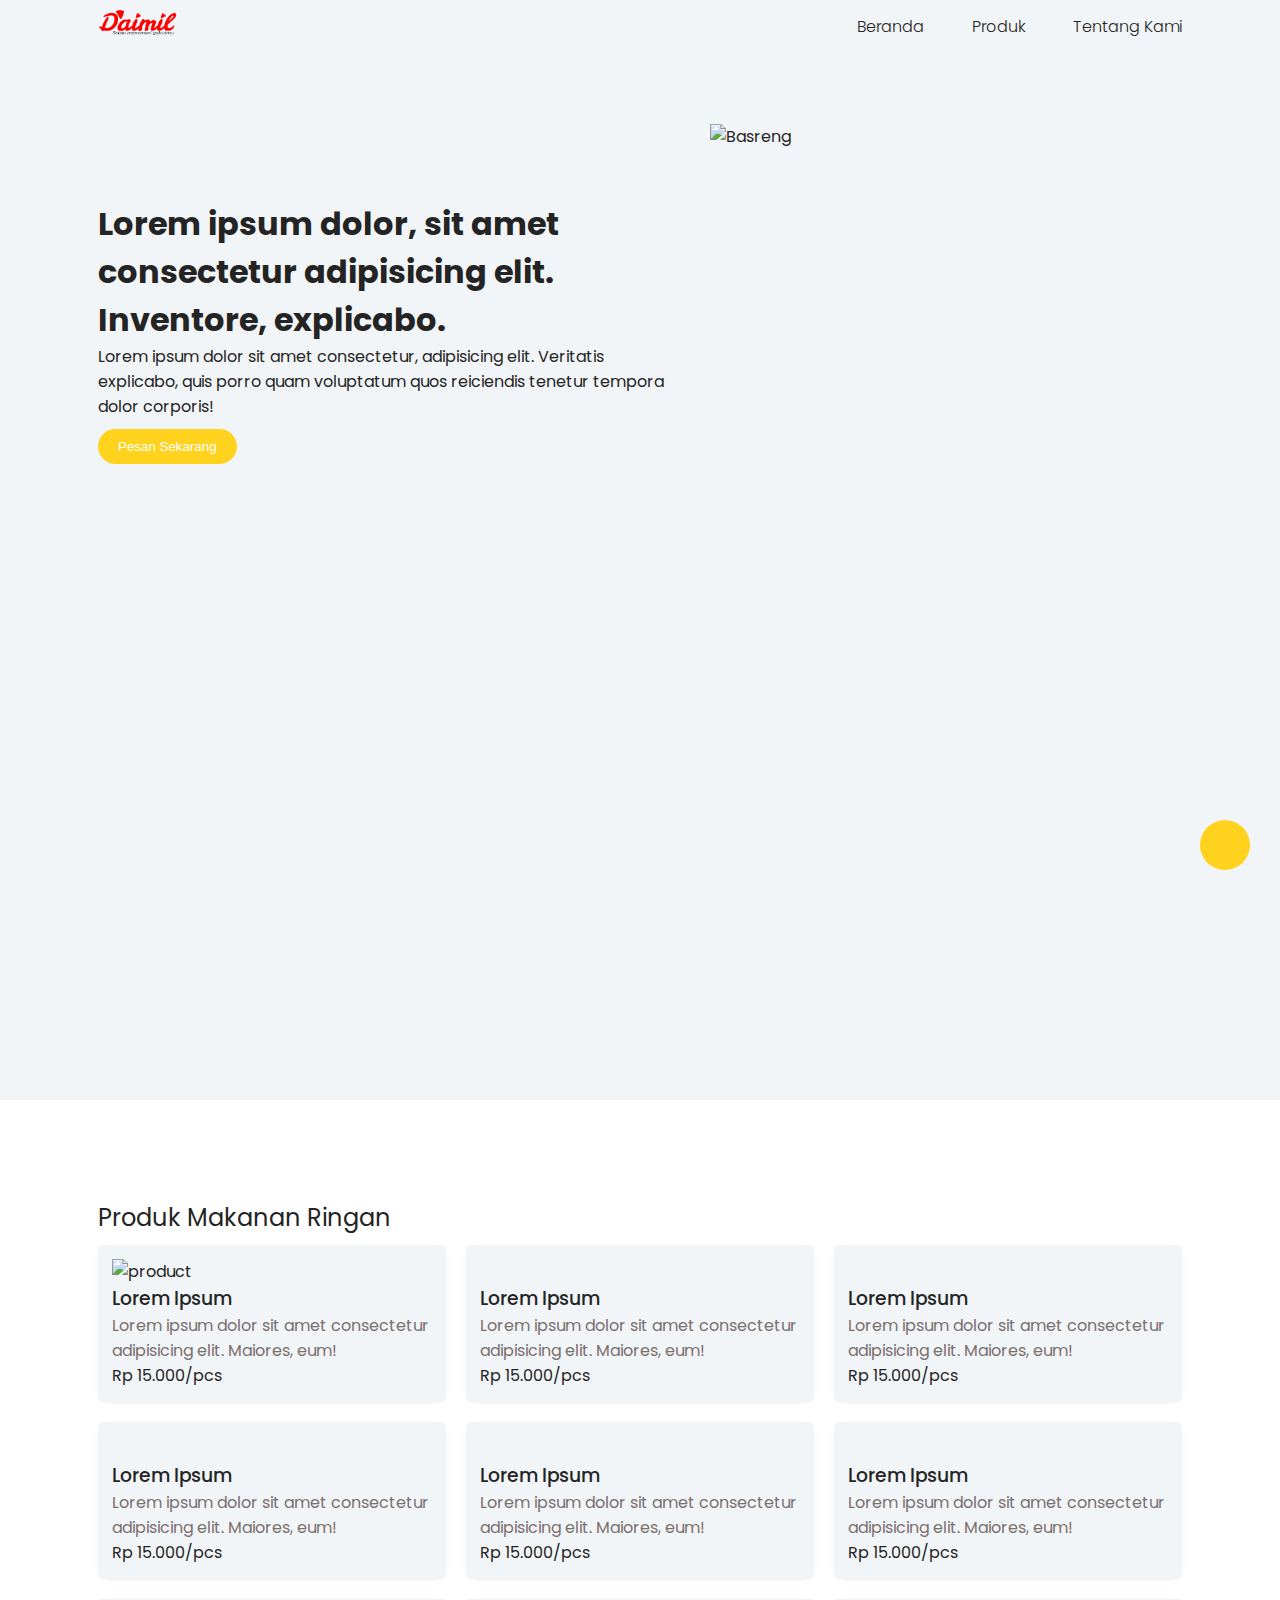
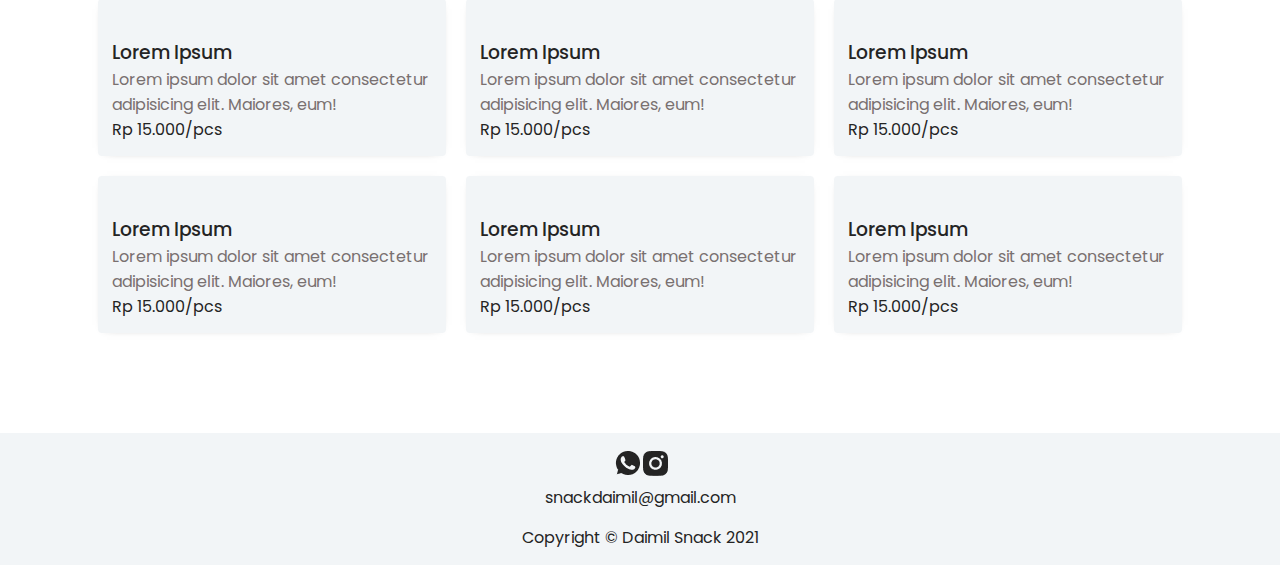
==== index.html @ f86cbf81 "update wa" ====
<!DOCTYPE html>
<html lang="en">

<head>
    <meta charset="UTF-8">
    <meta http-equiv="X-UA-Compatible" content="IE=edge">
    <meta name="viewport" content="width=device-width, initial-scale=1.0">
    <title>Daimil Snack</title>
    <link rel="stylesheet" href="style.css">
    <link rel="icon" href="assets/DAIMIL PNG.png">
</head>

<body id="home">
    <header id="header">
        <nav class="nav">
            <div class="brand">
                <a href=""><img src="assets/daimil red.png" alt="logo" width="80px"></a>
            </div>
            <ul class="navbar-nav">
                <li class="nav-item"><a href="#home">Beranda</a></li>
                <li class="nav-item"><a href="#products">Produk</a></li>
                <li class="nav-item"><a href="about-us.html">Tentang Kami</a></li>
            </ul>
            <div class="toggle-menu">
                <input type="checkbox">
                <span></span>
                <span></span>
                <span></span>
            </div>
        </nav>

        <div class="container">
            <div class="jumbotron">
                <div class="jumbotron-brand">
                    <h1 class="jumbotron-title">Lorem ipsum dolor, sit amet consectetur adipisicing elit. Inventore,
                        explicabo.</h1>
                    <p class="jumbotron-desc">Lorem ipsum dolor sit amet consectetur, adipisicing elit. Veritatis
                        explicabo, quis porro quam voluptatum quos reiciendis tenetur tempora dolor corporis!</p>
                    <button class="btn-order"><a href="https://api.whatsapp.com/send?phone=6285259331486">Pesan
                            Sekarang</a></button>
                </div>
                <div class="jumbotron-product">
                    <img src="assets/hero img.png" alt="Basreng" id="header-img">
                </div>
            </div>
        </div>
    </header>

    <div class="products" id="products">
        <h2 class="title">Produk Makanan Ringan</h2>
        <div class="wrap-grid">
            <div class="grid-item">
                <img src="assets/hero img.png" alt="product">
                <h3 class="card-title">Lorem Ipsum</h3>
                <p class="card-desc">Lorem ipsum dolor sit amet consectetur adipisicing elit. Maiores, eum!</p>
                <p class="price">Rp 15.000/pcs</p>
            </div>
            <div class="grid-item">
                <img src="assets/hero img.png" alt="">
                <h3 class="card-title">Lorem Ipsum</h3>
                <p class="card-desc">Lorem ipsum dolor sit amet consectetur adipisicing elit. Maiores, eum!</p>
                <p class="price">Rp 15.000/pcs</p>
            </div>
            <div class="grid-item">
                <img src="assets/hero img.png" alt="">
                <h3 class="card-title">Lorem Ipsum</h3>
                <p class="card-desc">Lorem ipsum dolor sit amet consectetur adipisicing elit. Maiores, eum!</p>
                <p class="price">Rp 15.000/pcs</p>
            </div>
            <div class="grid-item">
                <img src="assets/hero img.png" alt="">
                <h3 class="card-title">Lorem Ipsum</h3>
                <p class="card-desc">Lorem ipsum dolor sit amet consectetur adipisicing elit. Maiores, eum!</p>
                <p class="price">Rp 15.000/pcs</p>
            </div>
            <div class="grid-item">
                <img src="assets/hero img.png" alt="">
                <h3 class="card-title">Lorem Ipsum</h3>
                <p class="card-desc">Lorem ipsum dolor sit amet consectetur adipisicing elit. Maiores, eum!</p>
                <p class="price">Rp 15.000/pcs</p>
            </div>
            <div class="grid-item">
                <img src="assets/hero img.png" alt="">
                <h3 class="card-title">Lorem Ipsum</h3>
                <p class="card-desc">Lorem ipsum dolor sit amet consectetur adipisicing elit. Maiores, eum!</p>
                <p class="price">Rp 15.000/pcs</p>
            </div>
            <div class="grid-item">
                <img src="assets/hero img.png" alt="">
                <h3 class="card-title">Lorem Ipsum</h3>
                <p class="card-desc">Lorem ipsum dolor sit amet consectetur adipisicing elit. Maiores, eum!</p>
                <p class="price">Rp 15.000/pcs</p>
            </div>
            <div class="grid-item">
                <img src="assets/hero img.png" alt="">
                <h3 class="card-title">Lorem Ipsum</h3>
                <p class="card-desc">Lorem ipsum dolor sit amet consectetur adipisicing elit. Maiores, eum!</p>
                <p class="price">Rp 15.000/pcs</p>
            </div>
            <div class="grid-item">
                <img src="assets/hero img.png" alt="">
                <h3 class="card-title">Lorem Ipsum</h3>
                <p class="card-desc">Lorem ipsum dolor sit amet consectetur adipisicing elit. Maiores, eum!</p>
                <p class="price">Rp 15.000/pcs</p>
            </div>
            <div class="grid-item">
                <img src="assets/hero img.png" alt="">
                <h3 class="card-title">Lorem Ipsum</h3>
                <p class="card-desc">Lorem ipsum dolor sit amet consectetur adipisicing elit. Maiores, eum!</p>
                <p class="price">Rp 15.000/pcs</p>
            </div>
            <div class="grid-item">
                <img src="assets/hero img.png" alt="">
                <h3 class="card-title">Lorem Ipsum</h3>
                <p class="card-desc">Lorem ipsum dolor sit amet consectetur adipisicing elit. Maiores, eum!</p>
                <p class="price">Rp 15.000/pcs</p>
            </div>
            <div class="grid-item">
                <img src="assets/hero img.png" alt="">
                <h3 class="card-title">Lorem Ipsum</h3>
                <p class="card-desc">Lorem ipsum dolor sit amet consectetur adipisicing elit. Maiores, eum!</p>
                <p class="price">Rp 15.000/pcs</p>
            </div>
        </div>
    </div>
    <a href="https://api.whatsapp.com/send?phone=6285259331486" class="floating-btn"><i
            class="fas fa-comment-dots"></i></a>
    <footer class="footer">

        <div class="contacts">
            <a href="https://api.whatsapp.com/send?phone=6285259331486" target="_blank"><img src="assets/wa.png"
                    alt="whatsapp"></a>
            <a href="https://www.instagram.com/daimilsnack/" target="_blank"><img src="assets/ig.png"
                    alt="instagram"></a>
        </div>
        <a href="https://mail.google.com/mail/u/0/?view=cm&tf=1&fs=1&to=daimilsnack@gmail.com" class="email"
            target="_blank">snackdaimil@gmail.com</a>
        <p class="copyright">
            Copyright © Daimil Snack 2021
        </p>
    </footer>

    <script src="script.js"></script>
    <script src="https://kit.fontawesome.com/92dd50d270.js" crossorigin="anonymous"></script>
</body>

</html>
---- style.css ----
@import url('https://fonts.googleapis.com/css2?family=Poppins:ital,wght@0,200;0,300;0,400;0,500;0,600;0,700;1,200&display=swap');

:root {
    --text-color: #242424;
    --bg-color: #F2F5F7;
    --main-color: #FFD31D;
    --second-color: #FF0000;
    --second-text-color: #797070;
    --bg-success: #F94F2F;
}

* {
    margin: 0px;
    padding: 0px;
}

html {
    scroll-behavior: smooth;
}

body {
    font-family: Poppins;
    overflow-x: hidden;
    background-color: white;
    color: var(--text-color);
    overflow-x: hidden;
}

.navbar-nav {
    display: flex;
    width: 30%;
    justify-content: space-between;
    transition: 1s;
}

.navbar-nav .nav-item {
    list-style: none;
}

.navbar-nav .nav-item a {
    text-decoration: none;
    color: var(--text-color);
    font-weight: 300;
}

.navbar-nav .nav-item a:hover {
    border-bottom: 2px solid var(--second-color);
}

.nav {
    display: flex;
    flex-direction: row;
    justify-content: space-between;
    align-items: center;
    width: 100%;
    box-sizing: border-box;
    padding: 10px 98px;
    background-color: var(--bg-color);
    position: fixed;
}

.toggle-menu {
    display: none;
    flex-direction: column;
    height: 20px;
    position: relative;
    justify-content: space-between;
}

.toggle-menu span {
    width: 28px;
    height: 3px;
    background-color: var(--text-color);
    display: block;
    transition: 0.4s;
    border-radius: 2px;
}

.toggle-menu input {
    position: absolute;
    z-index: 2;
    width: 28px;
    height: 28px;
    opacity: 0;
}

.jumbotron-product img {
    width: 100%;
}

.jumbotron {
    display: flex;
    padding: 100px 98px;
    background-color: var(--bg-color);
    min-height: 100vh;
}

.jumbotron-product {
    width: 90%;
    padding: 24px;
}

.jumbotron-brand {
    margin-top: 100px;
}

.btn-order {
    background-color: var(--main-color);
    border: 0px;
    padding: 10px 20px;
    border-radius: 20px;
    color: white;
    margin-top: 10px;
}

.btn-order a {
    text-decoration: none;
    color: white;
}

.products {
    padding: 100px 98px;
}

.wrap-grid {
    display: grid;
    grid-template-columns: repeat(auto-fill, minmax(292px, 1fr));
    gap: 20px;
    margin-top: 10px;
    justify-items: center;
    box-sizing: border-box;
}

.grid-item {
    padding: 14px;
    background-color: var(--bg-color);
    box-sizing: border-box;
    border-radius: 4px;
    overflow: hidden;
    box-shadow: 0px 1px 10px -9px var(--text-color);
}

.floating-btn {
    width: 50px;
    height: 50px;
    position: fixed;
    display: block;
    background-color: var(--main-color);
    right: 30px;
    bottom: 30px;
    border-radius: 50px;
    text-align: center;
    color: white;
    font-size: 28px;
    line-height: 50px;
}

.floating-btn:hover {
    background-color: var(--second-color);
}

.grid-item img {
    width: 100%;
    transition: 200ms;
}

.grid-item img:hover {
    transform: scale(1.1);
}

.title {
    font-weight: 400;
}

.card-title {
    font-weight: 500;
}

.card-desc {
    color: var(--second-text-color);
}

.toggle-menu input:checked~span:nth-child(2) {
    transform: rotate(45deg) translate(-1px, -1px);
}

.toggle-menu input:checked~span:nth-child(4) {
    transform: rotate(-45deg) translate(-1px, 0px);
}

.toggle-menu span:nth-child(2) {
    transform-origin: 0.0;
}

.toggle-menu span:nth-child(4) {
    transform-origin: 0.100%;
}

.toggle-menu input:checked~span:nth-child(3) {
    transform: scale(0);
}

.footer {
    display: flex;
    flex-direction: column;
    justify-content: space-between;
    padding: 15px 24px;
    align-items: center;
    background-color: var(--bg-color);
}

.copyright {
    margin-top: 15px;

}

.footer a {
    text-decoration: none;
    color: var(--text-color);
}

.contacts {
    display: flex;
    align-items: center;
    justify-content: space-between;
}

@media (max-width: 1199.98px) {
    .nav {
        padding: 10px 60px;
    }
}

@media (max-width: 991.98px) {
    .nav {
        padding: 10px 30px;
    }

    .navbar-nav {
        display: flex;
        width: 40%;
    }

}

@media (max-width: 768px) {
    .nav {
        padding: 10px 24px;
    }

    .navbar-nav {
        display: flex;
        width: 50%;
    }

    .jumbotron {
        flex-direction: column;
    }

    .jumbotron-brand {
        order: 1;
    }

    .jumbotron-product {
        order: 2;
    }
}


@media (max-width: 575.98px) {
    .toggle-menu {
        display: flex;
    }

    .navbar-nav {
        flex-direction: column;
        position: absolute;
        top: 50px;
        left: -150vw;
        padding: 34px 24px;
        background-color: var(--bg-color);
        width: 100%;
    }

    .navbar-nav.show {
        left: 0px;
    }

    .jumbotron {
        padding: 24px 24px;
    }

    .products {
        padding: 60px 24px !important;
    }
}
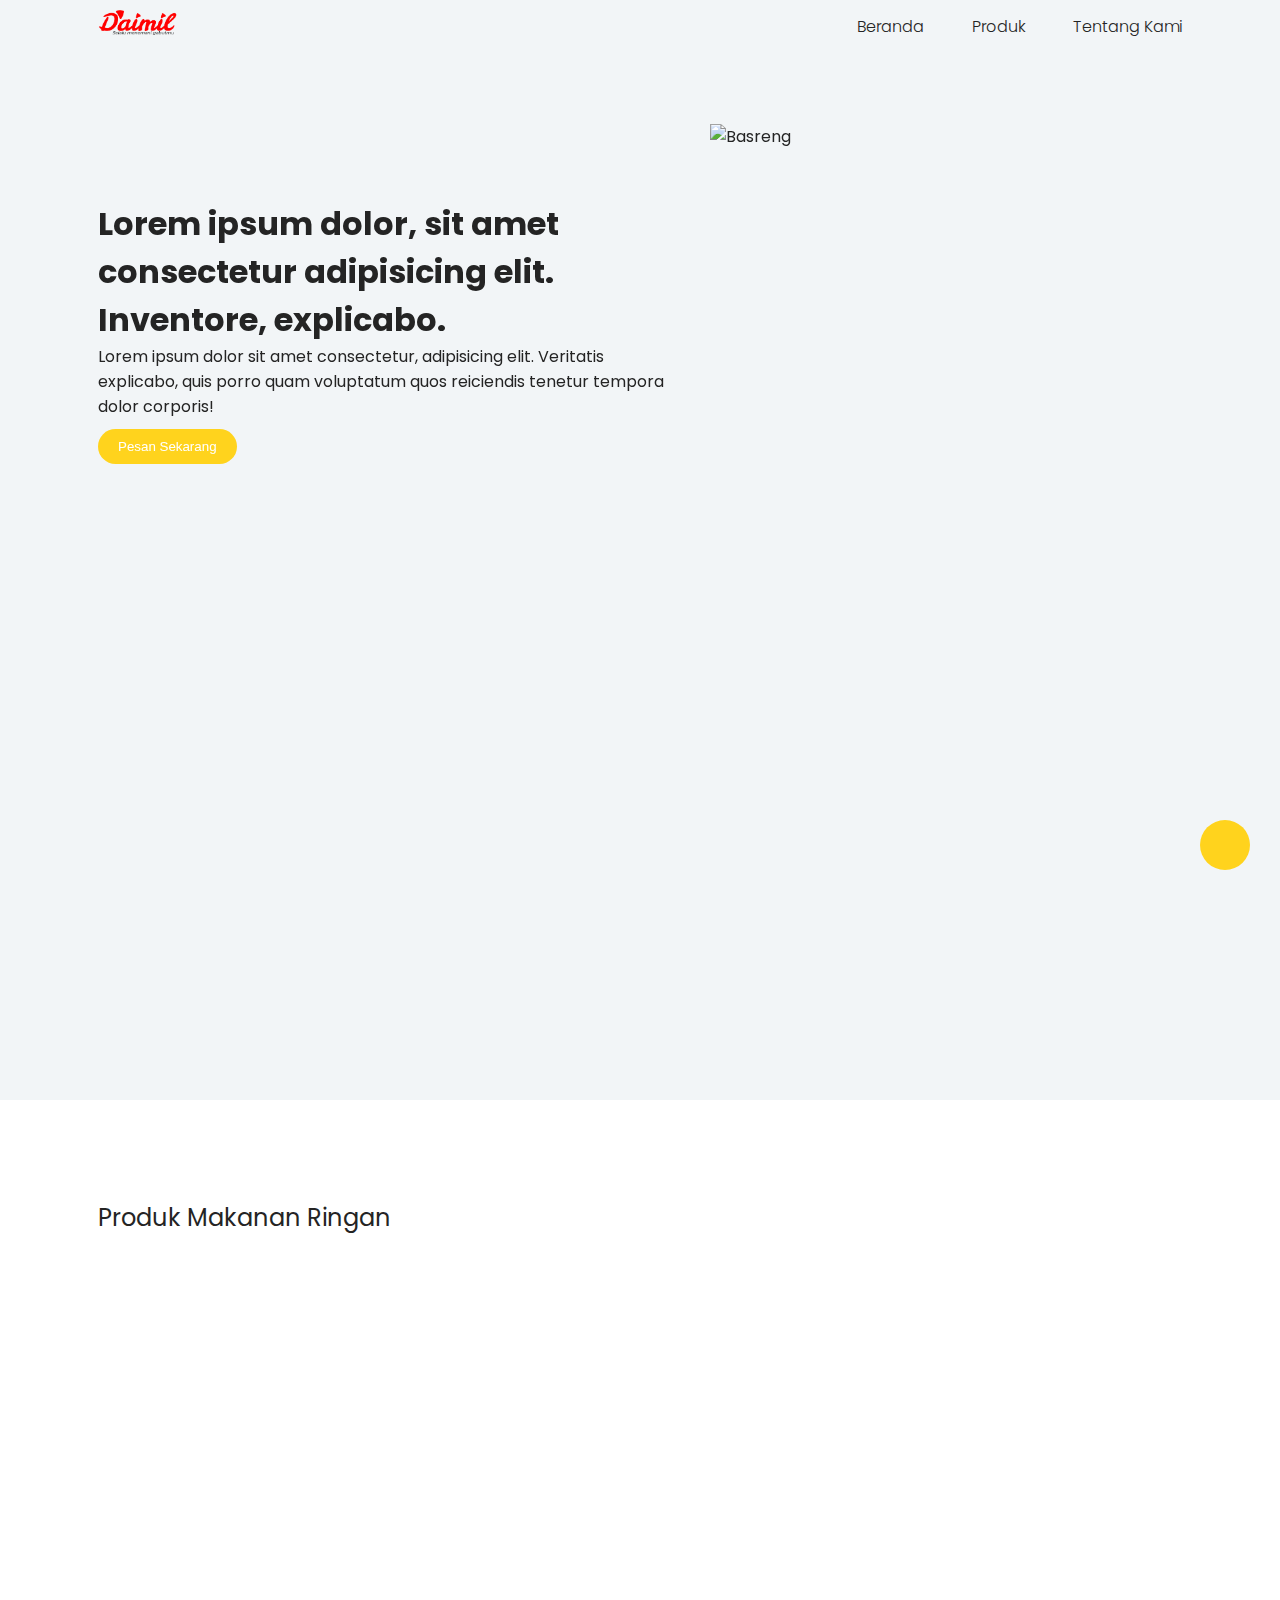
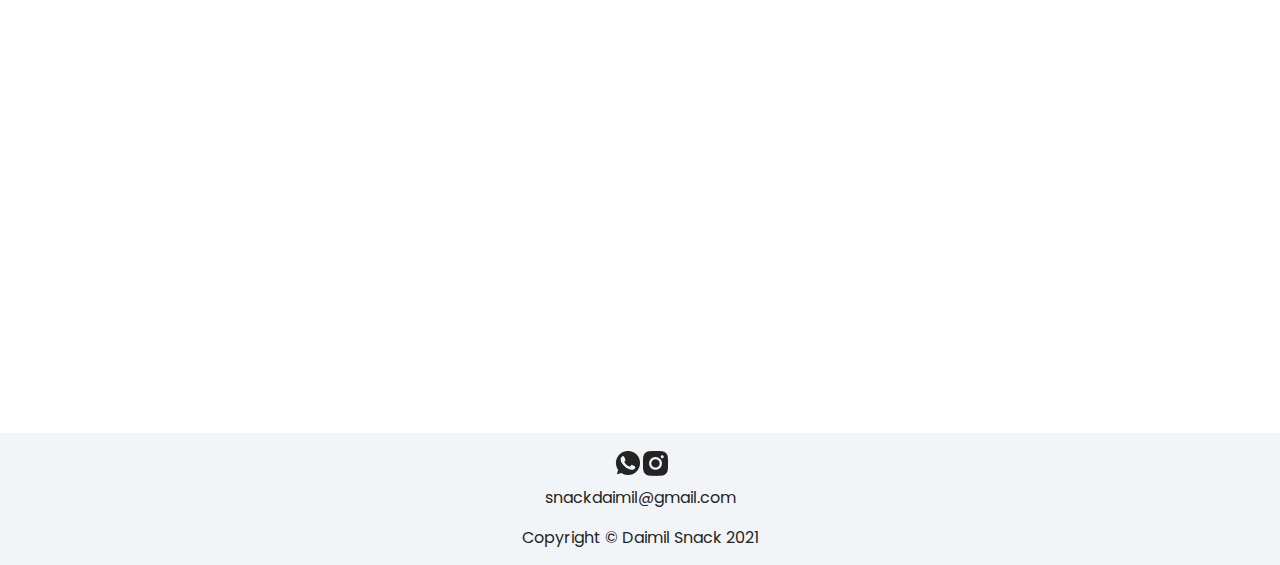
==== commit 4d45acdc: "add aos" ====
--- a/index.html
+++ b/index.html
@@ -8,6 +8,7 @@
     <title>Daimil Snack</title>
     <link rel="stylesheet" href="style.css">
     <link rel="icon" href="assets/DAIMIL PNG.png">
+    <link rel="stylesheet" href="https://unpkg.com/aos@next/dist/aos.css" />
 </head>
 
 <body id="home">
@@ -31,7 +32,7 @@
 
         <div class="container">
             <div class="jumbotron">
-                <div class="jumbotron-brand">
+                <div class="jumbotron-brand" data-aos="fade-right" data-aos-duration="1500">
                     <h1 class="jumbotron-title">Lorem ipsum dolor, sit amet consectetur adipisicing elit. Inventore,
                         explicabo.</h1>
                     <p class="jumbotron-desc">Lorem ipsum dolor sit amet consectetur, adipisicing elit. Veritatis
@@ -39,7 +40,7 @@
                     <button class="btn-order"><a href="https://api.whatsapp.com/send?phone=6285259331486">Pesan
                             Sekarang</a></button>
                 </div>
-                <div class="jumbotron-product">
+                <div class="jumbotron-product" data-aos="fade-left" data-aos-duration="2000">
                     <img src="assets/hero img.png" alt="Basreng" id="header-img">
                 </div>
             </div>
@@ -49,73 +50,73 @@
     <div class="products" id="products">
         <h2 class="title">Produk Makanan Ringan</h2>
         <div class="wrap-grid">
-            <div class="grid-item">
+            <div class="grid-item" data-aos="fade-up" data-aos-duration="600">
                 <img src="assets/hero img.png" alt="product">
                 <h3 class="card-title">Lorem Ipsum</h3>
                 <p class="card-desc">Lorem ipsum dolor sit amet consectetur adipisicing elit. Maiores, eum!</p>
                 <p class="price">Rp 15.000/pcs</p>
             </div>
-            <div class="grid-item">
+            <div class="grid-item" data-aos="fade-up" data-aos-duration="700">
                 <img src="assets/hero img.png" alt="">
                 <h3 class="card-title">Lorem Ipsum</h3>
                 <p class="card-desc">Lorem ipsum dolor sit amet consectetur adipisicing elit. Maiores, eum!</p>
                 <p class="price">Rp 15.000/pcs</p>
             </div>
-            <div class="grid-item">
+            <div class="grid-item" data-aos="fade-up" data-aos-duration="800">
                 <img src="assets/hero img.png" alt="">
                 <h3 class="card-title">Lorem Ipsum</h3>
                 <p class="card-desc">Lorem ipsum dolor sit amet consectetur adipisicing elit. Maiores, eum!</p>
                 <p class="price">Rp 15.000/pcs</p>
             </div>
-            <div class="grid-item">
+            <div class="grid-item" data-aos="fade-up" data-aos-duration="900">
                 <img src="assets/hero img.png" alt="">
                 <h3 class="card-title">Lorem Ipsum</h3>
                 <p class="card-desc">Lorem ipsum dolor sit amet consectetur adipisicing elit. Maiores, eum!</p>
                 <p class="price">Rp 15.000/pcs</p>
             </div>
-            <div class="grid-item">
+            <div class="grid-item" data-aos="fade-up" data-aos-duration="1000">
                 <img src="assets/hero img.png" alt="">
                 <h3 class="card-title">Lorem Ipsum</h3>
                 <p class="card-desc">Lorem ipsum dolor sit amet consectetur adipisicing elit. Maiores, eum!</p>
                 <p class="price">Rp 15.000/pcs</p>
             </div>
-            <div class="grid-item">
+            <div class="grid-item" data-aos="fade-up" data-aos-duration="1100">
                 <img src="assets/hero img.png" alt="">
                 <h3 class="card-title">Lorem Ipsum</h3>
                 <p class="card-desc">Lorem ipsum dolor sit amet consectetur adipisicing elit. Maiores, eum!</p>
                 <p class="price">Rp 15.000/pcs</p>
             </div>
-            <div class="grid-item">
+            <div class="grid-item" data-aos="fade-up" data-aos-duration="1200">
                 <img src="assets/hero img.png" alt="">
                 <h3 class="card-title">Lorem Ipsum</h3>
                 <p class="card-desc">Lorem ipsum dolor sit amet consectetur adipisicing elit. Maiores, eum!</p>
                 <p class="price">Rp 15.000/pcs</p>
             </div>
-            <div class="grid-item">
+            <div class="grid-item" data-aos="fade-up" data-aos-duration="1300">
                 <img src="assets/hero img.png" alt="">
                 <h3 class="card-title">Lorem Ipsum</h3>
                 <p class="card-desc">Lorem ipsum dolor sit amet consectetur adipisicing elit. Maiores, eum!</p>
                 <p class="price">Rp 15.000/pcs</p>
             </div>
-            <div class="grid-item">
+            <div class="grid-item" data-aos="fade-up" data-aos-duration="1400">
                 <img src="assets/hero img.png" alt="">
                 <h3 class="card-title">Lorem Ipsum</h3>
                 <p class="card-desc">Lorem ipsum dolor sit amet consectetur adipisicing elit. Maiores, eum!</p>
                 <p class="price">Rp 15.000/pcs</p>
             </div>
-            <div class="grid-item">
+            <div class="grid-item" data-aos="fade-up" data-aos-duration="1500">
                 <img src="assets/hero img.png" alt="">
                 <h3 class="card-title">Lorem Ipsum</h3>
                 <p class="card-desc">Lorem ipsum dolor sit amet consectetur adipisicing elit. Maiores, eum!</p>
                 <p class="price">Rp 15.000/pcs</p>
             </div>
-            <div class="grid-item">
+            <div class="grid-item" data-aos="fade-up" data-aos-duration="1600">
                 <img src="assets/hero img.png" alt="">
                 <h3 class="card-title">Lorem Ipsum</h3>
                 <p class="card-desc">Lorem ipsum dolor sit amet consectetur adipisicing elit. Maiores, eum!</p>
                 <p class="price">Rp 15.000/pcs</p>
             </div>
-            <div class="grid-item">
+            <div class="grid-item" data-aos="fade-up" data-aos-duration="1700">
                 <img src="assets/hero img.png" alt="">
                 <h3 class="card-title">Lorem Ipsum</h3>
                 <p class="card-desc">Lorem ipsum dolor sit amet consectetur adipisicing elit. Maiores, eum!</p>
@@ -142,6 +143,12 @@
 
     <script src="script.js"></script>
     <script src="https://kit.fontawesome.com/92dd50d270.js" crossorigin="anonymous"></script>
+    <script src="https://unpkg.com/aos@next/dist/aos.js"></script>
+    <script>
+        AOS.init({
+            once: true,
+        });
+    </script>
 </body>
 
 </html>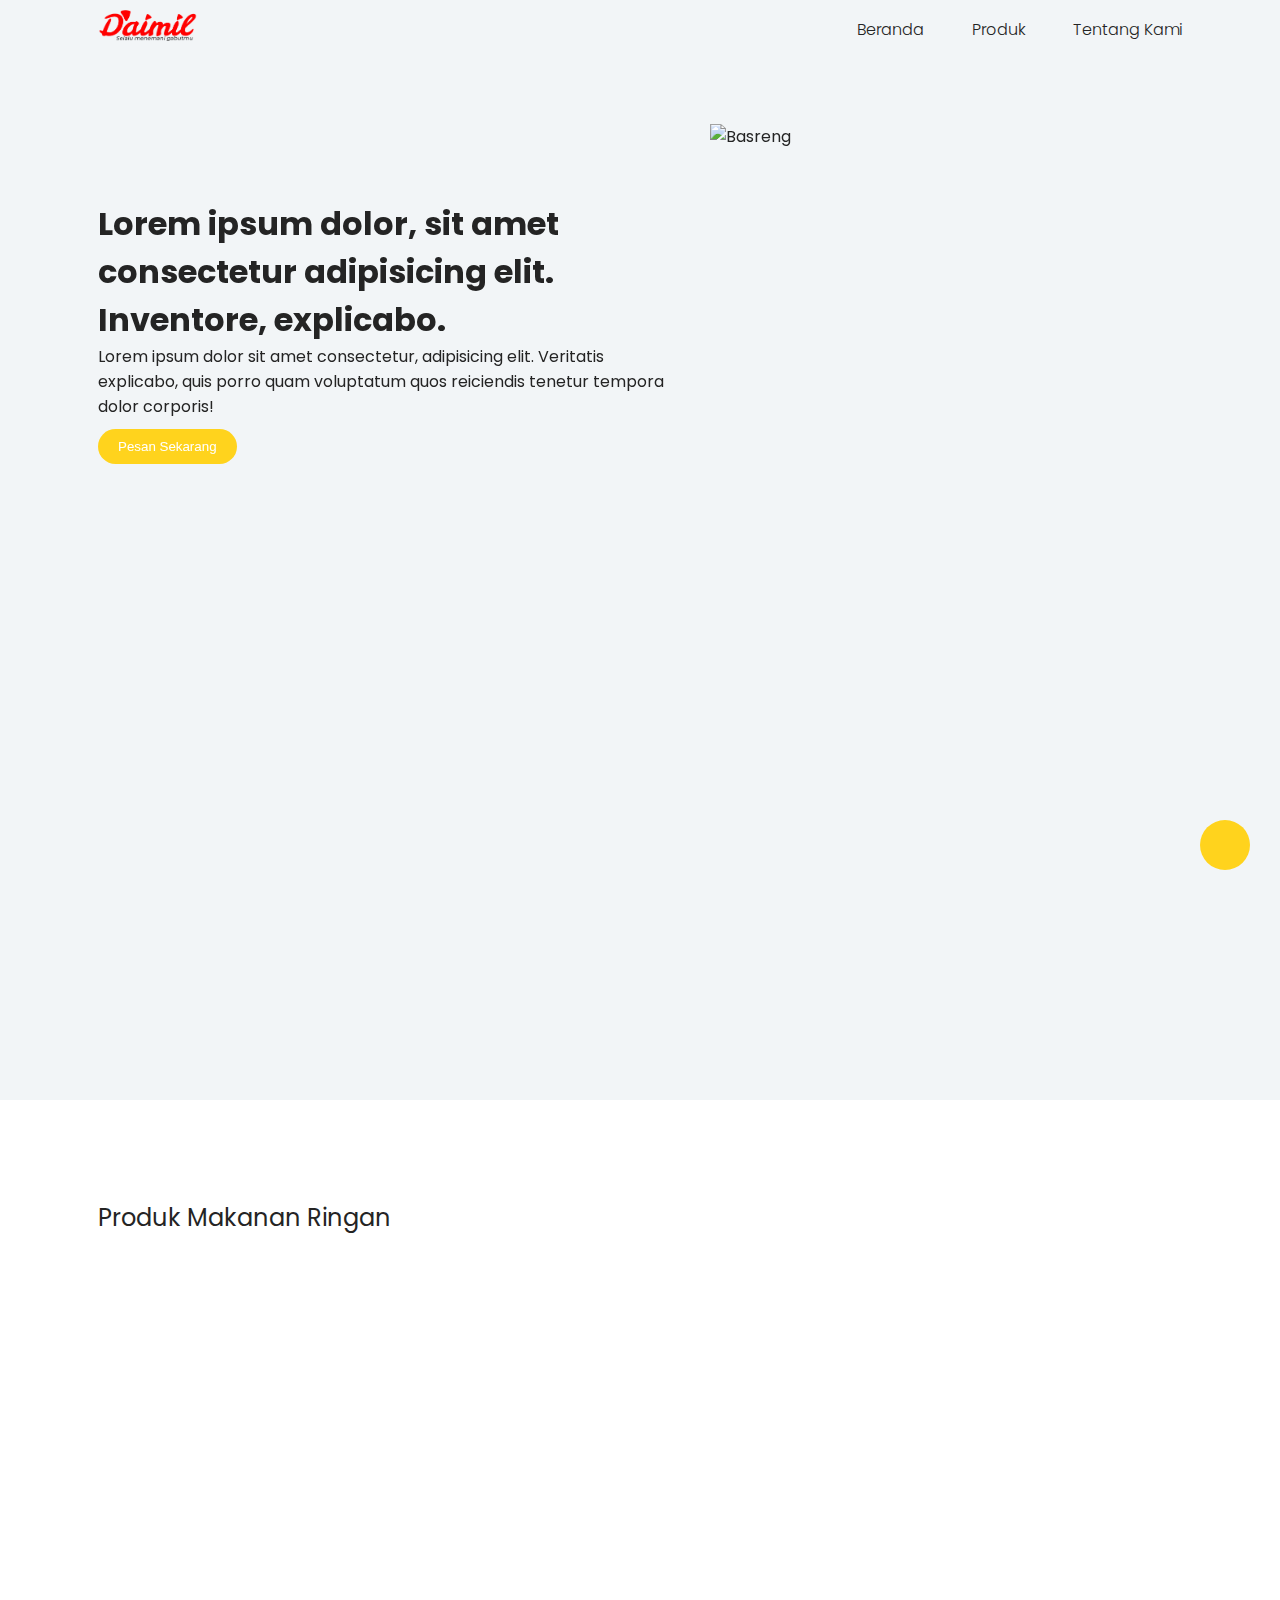
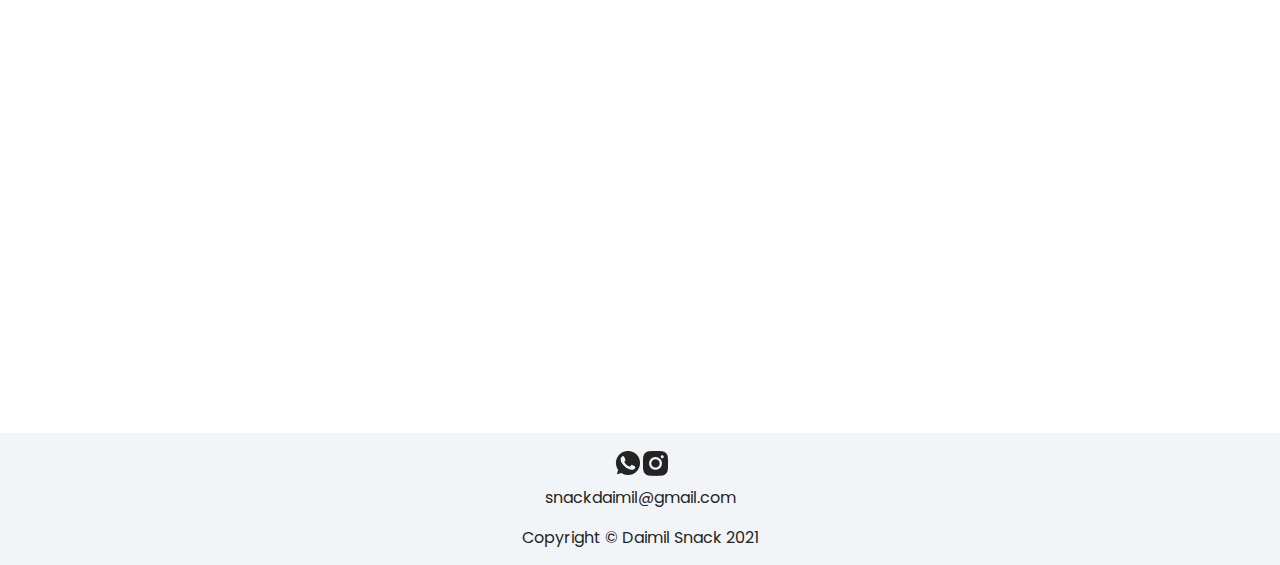
==== commit 49e4d8cf: "Update index.html" ====
--- a/index.html
+++ b/index.html
@@ -15,7 +15,7 @@
     <header id="header">
         <nav class="nav">
             <div class="brand">
-                <a href=""><img src="assets/daimil red.png" alt="logo" width="80px"></a>
+                <a href=""><img src="assets/daimil red.png" alt="logo" width="100px"></a>
             </div>
             <ul class="navbar-nav">
                 <li class="nav-item"><a href="#home">Beranda</a></li>
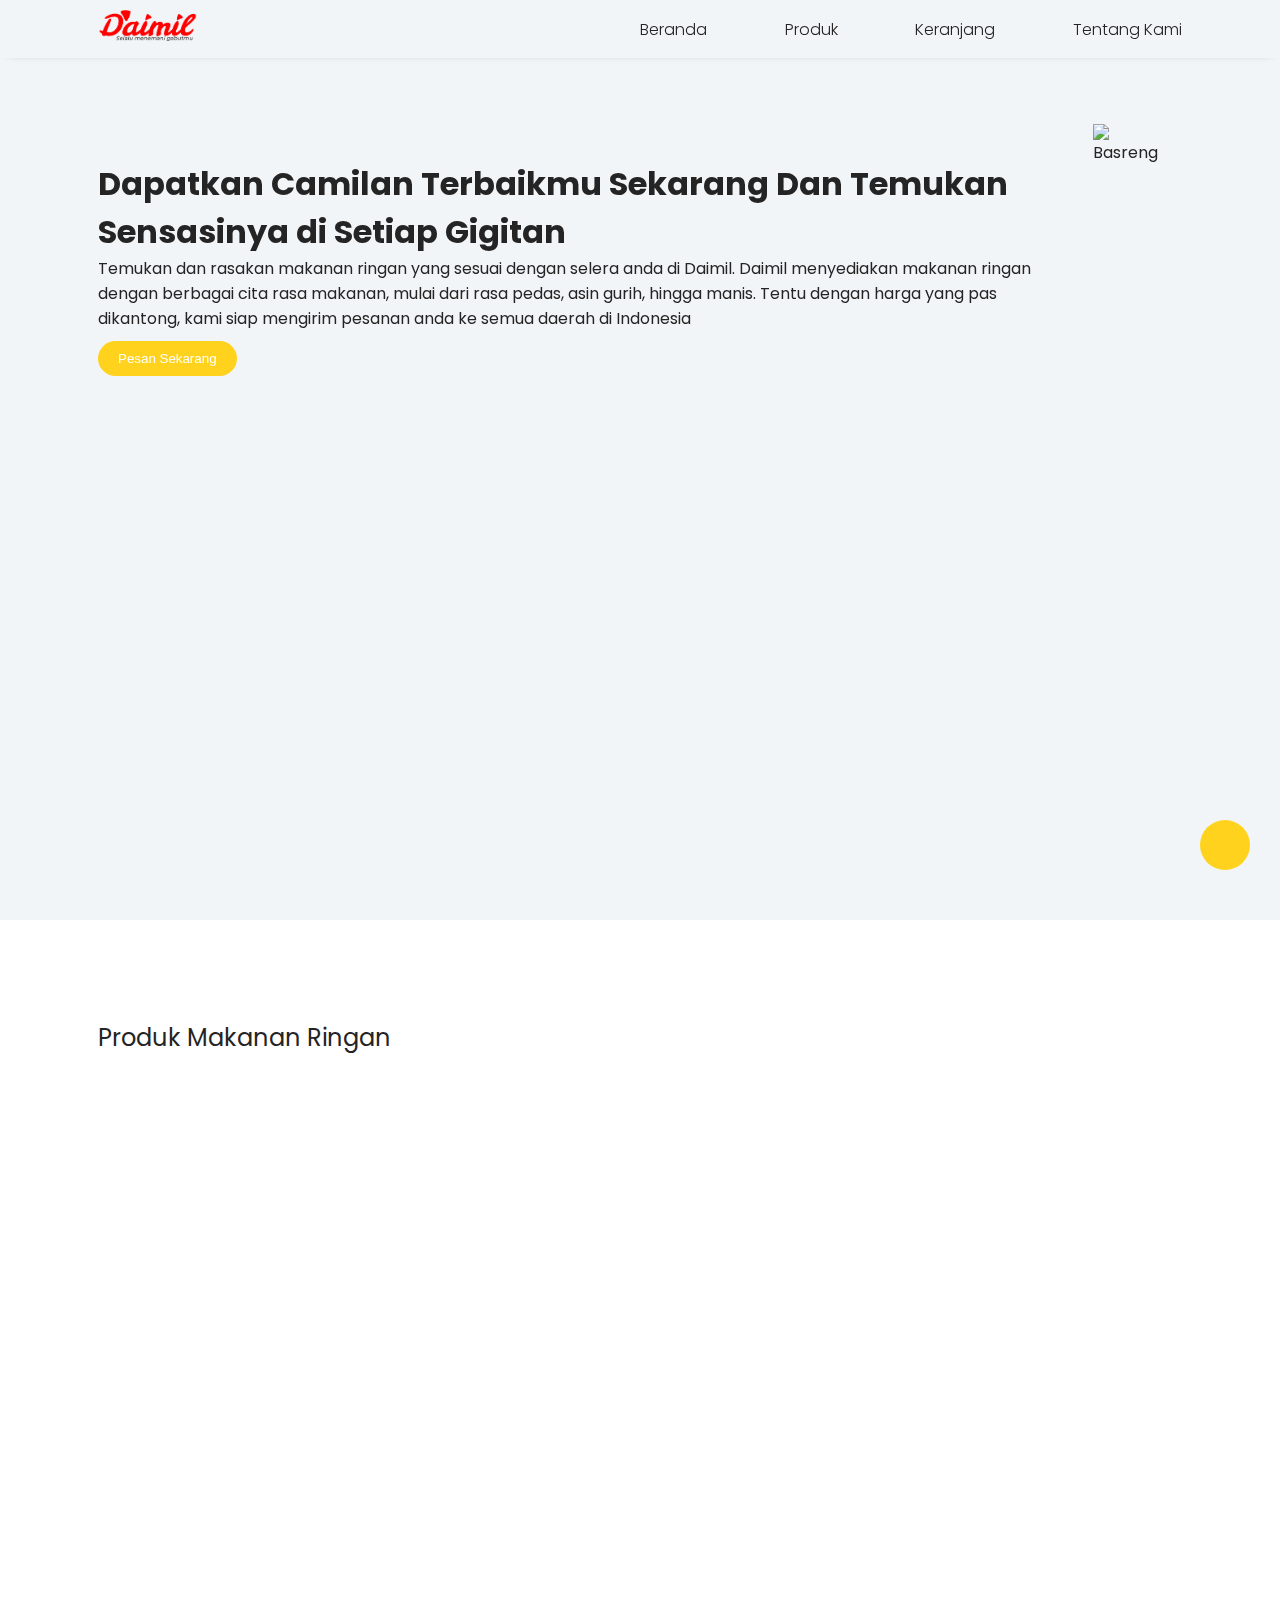
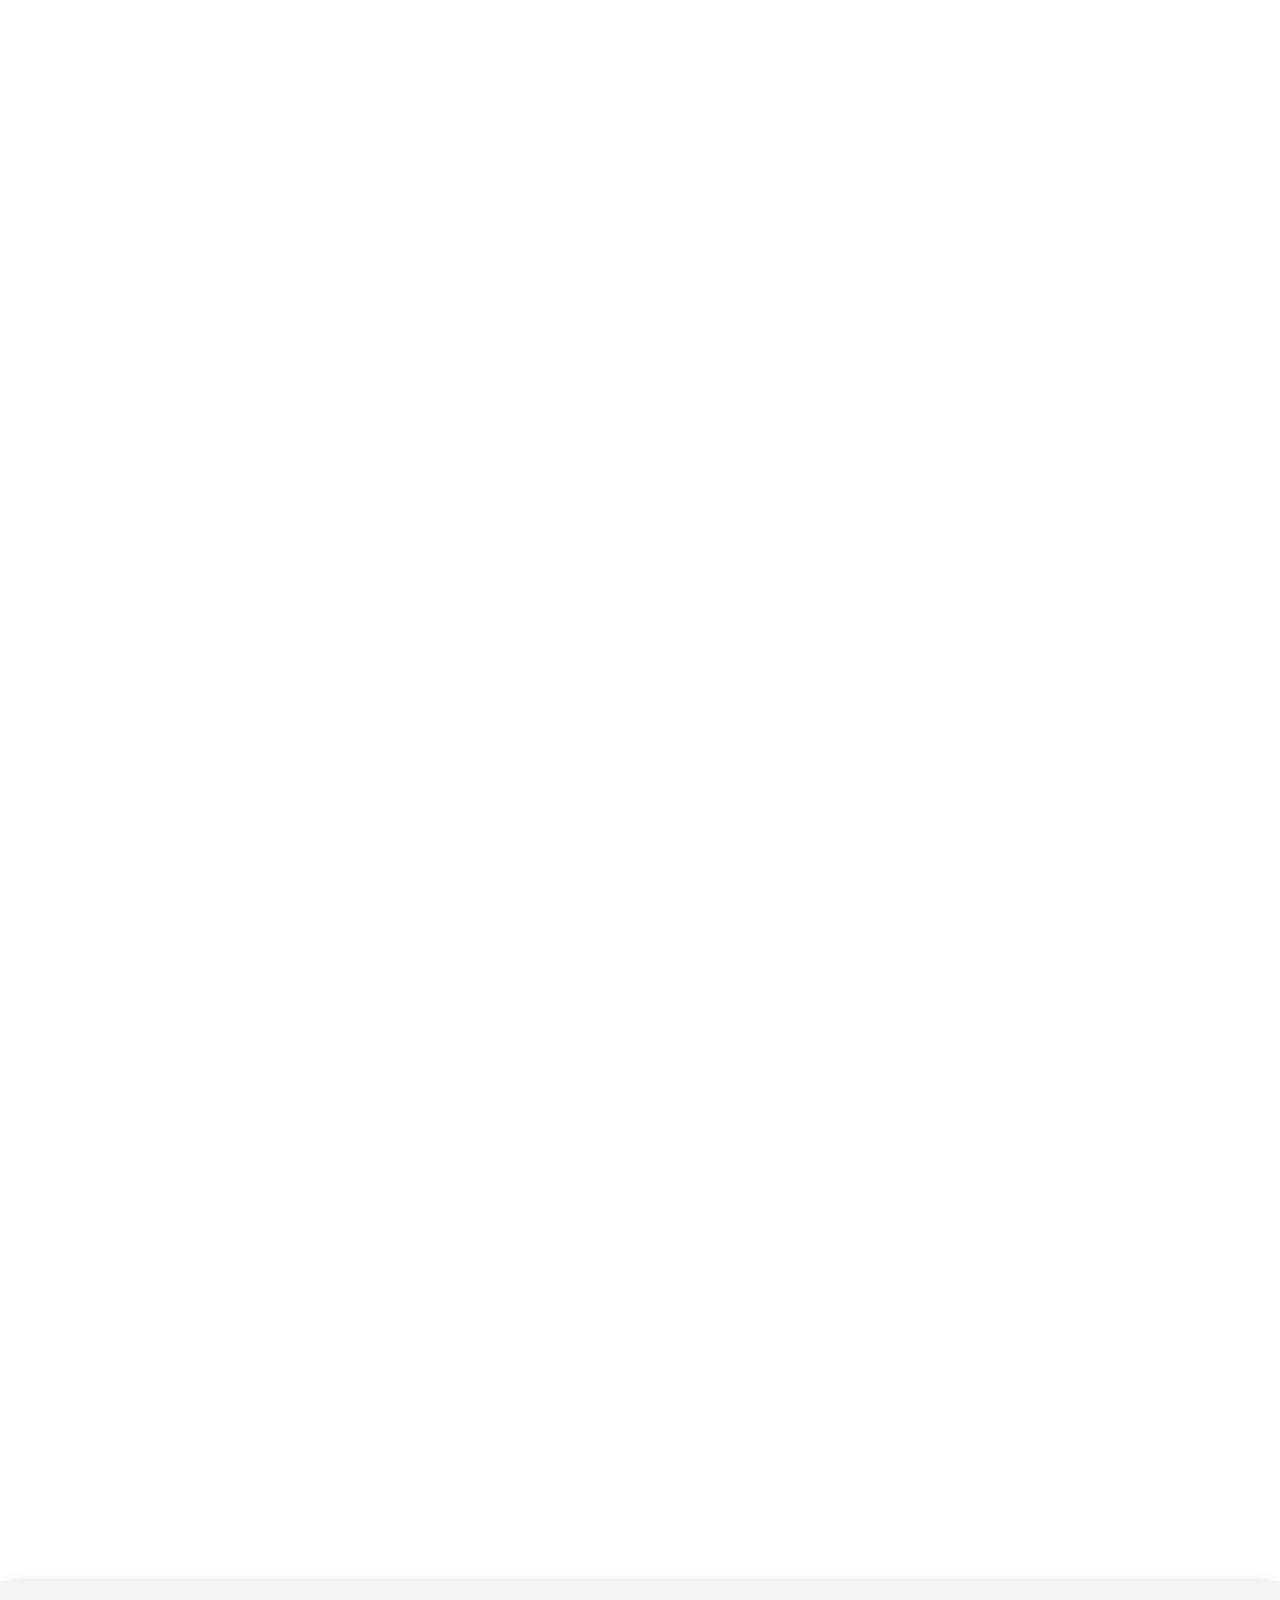
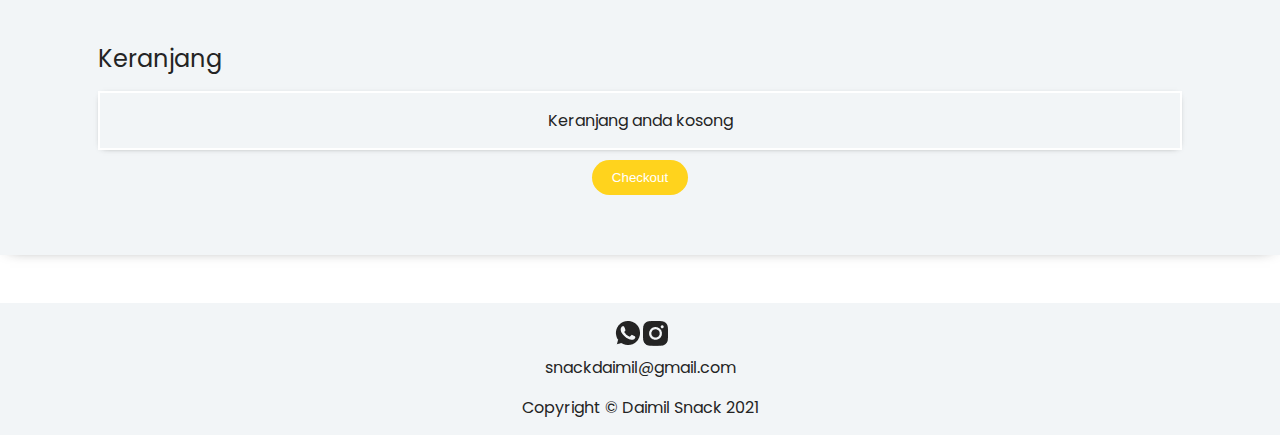
==== commit 15529cbe: "All update" ====
--- a/index.html
+++ b/index.html
@@ -20,6 +20,7 @@
             <ul class="navbar-nav">
                 <li class="nav-item"><a href="#home">Beranda</a></li>
                 <li class="nav-item"><a href="#products">Produk</a></li>
+                <li class="nav-item"><a href="#cart">Keranjang</a></li>
                 <li class="nav-item"><a href="about-us.html">Tentang Kami</a></li>
             </ul>
             <div class="toggle-menu">
@@ -33,15 +34,17 @@
         <div class="container">
             <div class="jumbotron">
                 <div class="jumbotron-brand" data-aos="fade-right" data-aos-duration="1500">
-                    <h1 class="jumbotron-title">Lorem ipsum dolor, sit amet consectetur adipisicing elit. Inventore,
-                        explicabo.</h1>
-                    <p class="jumbotron-desc">Lorem ipsum dolor sit amet consectetur, adipisicing elit. Veritatis
-                        explicabo, quis porro quam voluptatum quos reiciendis tenetur tempora dolor corporis!</p>
-                    <button class="btn-order"><a href="https://api.whatsapp.com/send?phone=6285259331486">Pesan
+                    <h1 class="jumbotron-title" data-depth="0.2">Dapatkan Camilan Terbaikmu Sekarang Dan Temukan
+                        Sensasinya di Setiap Gigitan</h1>
+                    <p class="jumbotron-desc" data-depth="0.6">Temukan dan rasakan makanan ringan yang sesuai dengan
+                        selera anda di Daimil. Daimil menyediakan makanan ringan dengan berbagai cita rasa makanan,
+                        mulai dari rasa pedas, asin gurih, hingga manis. Tentu dengan harga yang pas dikantong, kami
+                        siap mengirim pesanan anda ke semua daerah di Indonesia</p>
+                    <button class="btn-order"><a href="#products">Pesan
                             Sekarang</a></button>
                 </div>
-                <div class="jumbotron-product" data-aos="fade-left" data-aos-duration="2000">
-                    <img src="assets/hero img.png" alt="Basreng" id="header-img">
+                <div class="jumbotron-product" data-aos="fade-left" data-aos-duration="2000" data-depth="0.9">
+                    <img src="assets/hero-image.png" alt="Basreng" id="header-img">
                 </div>
             </div>
         </div>
@@ -51,77 +54,330 @@
         <h2 class="title">Produk Makanan Ringan</h2>
         <div class="wrap-grid">
             <div class="grid-item" data-aos="fade-up" data-aos-duration="600">
-                <img src="assets/hero img.png" alt="product">
-                <h3 class="card-title">Lorem Ipsum</h3>
-                <p class="card-desc">Lorem ipsum dolor sit amet consectetur adipisicing elit. Maiores, eum!</p>
-                <p class="price">Rp 15.000/pcs</p>
+                <div class="product-item">
+                    <img src="assets/hero img.png" alt="product">
+                    <h3 class="card-title">Cincin Udang</h3>
+                    <p class="card-desc">Cincin udang pedas terbuat dari sari udang pilihan dan tepung sagu. Cincin
+                        udang
+                        disajikan dengan 2 rasa bumbu yaitu pedas dan asin.</p>
+                    <p class="price">Rp 15.000/pcs</p>
+                </div>
+                <div class="container-input">
+                    <label for="d1">Tambah keterangan (varian rasa)
+                        <input type="text" class="desc-input" placeholder="Tambah keterangan" id="d1">
+                    </label>
+                    <div class="wrap-input">
+                        <div class="total">
+                            <input type="number" id="t1" class="pieces-input" placeholder="0">
+                            <p>/PCS</p>
+                        </div>
+                        <button class="btn-add-cart" id="pro1"
+                            onclick="addCart('t1', 'd1', 'pro1', 'cincin udang', 15000, this.id)">Masukkan
+                            Keranjang</button>
+                    </div>
+                </div>
             </div>
             <div class="grid-item" data-aos="fade-up" data-aos-duration="700">
-                <img src="assets/hero img.png" alt="">
-                <h3 class="card-title">Lorem Ipsum</h3>
-                <p class="card-desc">Lorem ipsum dolor sit amet consectetur adipisicing elit. Maiores, eum!</p>
-                <p class="price">Rp 15.000/pcs</p>
+                <div class="product-item">
+                    <img src="assets/hero img.png" alt="product">
+                    <h3 class="card-title">Usus Krispi</h3>
+                    <p class="card-desc">Usus krispi merupakan olahan usus ayam menjadi keripik. Dengan menggunakan
+                        bahan baku usus ayam pilihan yang berkualitas serta dibumbu menggunakan rempah-rempah alami khas
+                        Indonesia menghasilkan keripik usus ayam yang gurih, renyah dan lezat. Usus kripsi disajikan
+                        dengan 2 rasa bumbu yaitu pedas dan original.</p>
+                    <p class="price">Rp 15.000/pcs</p>
+                </div>
+                <div class="container-input">
+                    <label for="d2">Tambah keterangan (varian rasa)
+                        <input type="text" class="desc-input" placeholder="Tambah keterangan" id="d2">
+                    </label>
+                    <div class="wrap-input">
+                        <div class="total">
+                            <input type="number" id="t2" class="pieces-input" placeholder="0">
+                            <p>/PCS</p>
+                        </div>
+                        <button class="btn-add-cart" id="pro2"
+                            onclick="addCart('t2', 'd2', 'pro2','usus krispi', 15000, this.id)">Masukkan
+                            Keranjang</button>
+                    </div>
+                </div>
             </div>
             <div class="grid-item" data-aos="fade-up" data-aos-duration="800">
-                <img src="assets/hero img.png" alt="">
-                <h3 class="card-title">Lorem Ipsum</h3>
-                <p class="card-desc">Lorem ipsum dolor sit amet consectetur adipisicing elit. Maiores, eum!</p>
-                <p class="price">Rp 15.000/pcs</p>
+                <div class="product-item">
+                    <img src="assets/basreng ori.png" alt="product">
+                    <h3 class="card-title">Bakso Goreng(basreng)</h3>
+                    <p class="card-desc">Bakso goreng atau lebih dikenal dengan sebutan basreng, menggunakan bahan dasar
+                        ikan pilihan berkualitasdengan rasa yang gurih, renyah dan tidka keras. Kami menghadirkan 2
+                        pilihan bentuk basreng yaitu basreng stik dan keripik basreng dengan 4 varian rasa yaitu
+                        original, asin jeruk, pedas dan pedas jeruk.</p>
+                    <p class="price">Rp 15.000/pcs</p>
+                </div>
+                <div class="container-input">
+                    <label for="d3">Tambah keterangan (varian rasa)
+                        <input type="text" class="desc-input" placeholder="Tambah keterangan" id="d3">
+                    </label>
+                    <div class="wrap-input">
+                        <div class="total">
+                            <input type="number" id="t3" class="pieces-input" placeholder="0">
+                            <p>/PCS</p>
+                        </div>
+                        <button class="btn-add-cart" id="pro3"
+                            onclick="addCart('t3', 'd3','pro3', 'basreng', 15000, this.id)">Masukkan
+                            Keranjang</button>
+                    </div>
+                </div>
             </div>
             <div class="grid-item" data-aos="fade-up" data-aos-duration="900">
-                <img src="assets/hero img.png" alt="">
-                <h3 class="card-title">Lorem Ipsum</h3>
-                <p class="card-desc">Lorem ipsum dolor sit amet consectetur adipisicing elit. Maiores, eum!</p>
-                <p class="price">Rp 15.000/pcs</p>
+                <div class="product-item">
+                    <img src="assets/comring.png" alt="product">
+                    <h3 class="card-title">Combro Kering(Comring)</h3>
+                    <p class="card-desc">Combro kering atau yang dikenal dengan comring adalah camilan berbahan dasar
+                        singkong dan di bumbu menggunkaan rempah rempah alami. Comring disajikan dengan 2 rasa bumbu
+                        yaitu pedas dan original.</p>
+                    <p class="price">Rp 15.000/pcs</p>
+                </div>
+                <div class="container-input">
+                    <label for="d4">Tambah keterangan (varian rasa)
+                        <input type="text" class="desc-input" placeholder="Tambah keterangan" id="d4">
+                    </label>
+                    <div class="wrap-input">
+                        <div class="total">
+                            <input type="number" id="t4" class="pieces-input" placeholder="0">
+                            <p>/PCS</p>
+                        </div>
+                        <button class="btn-add-cart" id="pro4"
+                            onclick="addCart('t4', 'd4', 'pro4','comring', 15000, this.id)">Masukkan
+                            Keranjang</button>
+                    </div>
+                </div>
             </div>
             <div class="grid-item" data-aos="fade-up" data-aos-duration="1000">
-                <img src="assets/hero img.png" alt="">
-                <h3 class="card-title">Lorem Ipsum</h3>
-                <p class="card-desc">Lorem ipsum dolor sit amet consectetur adipisicing elit. Maiores, eum!</p>
-                <p class="price">Rp 15.000/pcs</p>
+                <div class="product-item">
+                    <img src="assets/hero img.png" alt="product">
+                    <h3 class="card-title">Kulit Krispi</h3>
+                    <p class="card-desc">Kulit krispi merupakan olahan dari kulit ayam menjadi keripik. Dengan
+                        menggunakan bahan baku kulit ayam pilihan yang berkualitas serta dibumbu menggunakan
+                        rempah-rempah alami khas Indonesia menghasilkan keripik usus ayam yang gurih, renyah dan lezat.
+                        Kulit kripsi disajikan dengan 2 rasa bumbu yaitu pedas dan original.</p>
+                    <p class="price">Rp 15.000/pcs</p>
+                </div>
+                <div class="container-input">
+                    <label for="d5">Tambah keterangan (varian rasa)
+                        <input type="text" class="desc-input" placeholder="Tambah keterangan" id="d5">
+                    </label>
+                    <div class="wrap-input">
+                        <div class="total">
+                            <input type="number" id="t5" class="pieces-input" placeholder="0">
+                            <p>/PCS</p>
+                        </div>
+                        <button class="btn-add-cart" id="pro5"
+                            onclick="addCart('t5', 'd5','pro5', 'kulit krispi', 15000, this.id)">Masukkan
+                            Keranjang</button>
+                    </div>
+                </div>
             </div>
             <div class="grid-item" data-aos="fade-up" data-aos-duration="1100">
-                <img src="assets/hero img.png" alt="">
-                <h3 class="card-title">Lorem Ipsum</h3>
-                <p class="card-desc">Lorem ipsum dolor sit amet consectetur adipisicing elit. Maiores, eum!</p>
-                <p class="price">Rp 15.000/pcs</p>
+                <div class="product-item">
+                    <img src="assets/hero img.png" alt="product">
+                    <h3 class="card-title">Keripik Setan</h3>
+                    <p class="card-desc">Keripik setan terbuat dari singkong yang diiris tipis sehingga saat digigit
+                        sangat renyah, terbuat dari singkong pilihan dan dibumbu menggunakan rempah alami khas
+                        Indonesia. Tersedia 2 rasa bumbu yaitu pedas dan original (asin).</p>
+                    <p class="price">Rp 15.000/pcs</p>
+                </div>
+                <div class="container-input">
+                    <label for="d6">Tambah keterangan (varian rasa)
+                        <input type="text" class="desc-input" placeholder="Tambah keterangan" id="d6">
+                    </label>
+                    <div class="wrap-input">
+                        <div class="total">
+                            <input type="number" id="t6" class="pieces-input" placeholder="0">
+                            <p>/PCS</p>
+                        </div>
+                        <button class="btn-add-cart" id="pro6"
+                            onclick="addCart('t6','d6', 'pro6','keripik setan', 15000, this.id)">Masukkan
+                            Keranjang</button>
+                    </div>
+                </div>
             </div>
             <div class="grid-item" data-aos="fade-up" data-aos-duration="1200">
-                <img src="assets/hero img.png" alt="">
-                <h3 class="card-title">Lorem Ipsum</h3>
-                <p class="card-desc">Lorem ipsum dolor sit amet consectetur adipisicing elit. Maiores, eum!</p>
-                <p class="price">Rp 15.000/pcs</p>
+                <div class="product-item">
+                    <img src="assets/kelereng.png" alt="product">
+                    <h3 class="card-title">Snack Kelereng</h3>
+                    <p class="card-desc">Semacam dengan comro dan guik yang juga berbahan dasar singkong, dengan bentuk
+                        bulat menyerupai kelereng dan sama sama digoreng. Snack kelereng disajikan dengan 2 rasaa bumbu
+                        yaitu pedas dan original (asin).</p>
+                    <p class="price">Rp 15.000/pcs</p>
+                </div>
+                <div class="container-input">
+                    <label for="d7">Tambah keterangan (varian rasa)
+                        <input type="text" class="desc-input" placeholder="Tambah keterangan" id="d7">
+                    </label>
+                    <div class="wrap-input">
+                        <div class="total">
+                            <input type="number" id="t7" class="pieces-input" placeholder="0">
+                            <p>/PCS</p>
+                        </div>
+                        <button class="btn-add-cart" id="pro7"
+                            onclick="addCart('t7','d7', 'pro7','snack kelereng', 15000, this.id)">Masukkan
+                            Keranjang</button>
+                    </div>
+                </div>
             </div>
             <div class="grid-item" data-aos="fade-up" data-aos-duration="1300">
-                <img src="assets/hero img.png" alt="">
-                <h3 class="card-title">Lorem Ipsum</h3>
-                <p class="card-desc">Lorem ipsum dolor sit amet consectetur adipisicing elit. Maiores, eum!</p>
-                <p class="price">Rp 15.000/pcs</p>
+                <div class="product-item">
+                    <img src="assets/hero img.png" alt="product">
+                    <h3 class="card-title">Keripik Kaca</h3>
+                    <p class="card-desc">Keripik kaca atau kripca terbuat dari singkong berkualitas pilihan yang
+                        digiling lalu dioven dengan bumbu pilihan terdapat sensasi kencur dan daun jeruk. Keripik kaca
+                        disajikan dengan 4 varian rasa yaitu pedas cabai merah, extra pedas cabai merah, pedas cabai
+                        hijau dan rasa original.</p>
+                    <p class="price">Rp 15.000/pcs</p>
+                </div>
+                <div class="container-input">
+                    <label for="d8">Tambah keterangan (varian rasa)
+                        <input type="text" class="desc-input" placeholder="Tambah keterangan" id="d8">
+                    </label>
+                    <div class="wrap-input">
+                        <div class="total">
+                            <input type="number" id="t8" class="pieces-input" placeholder="0">
+                            <p>/PCS</p>
+                        </div>
+                        <button class="btn-add-cart" id="pro8"
+                            onclick="addCart('t8', 'd8', 'pro8', 'keripca', 15000, this.id)">Masukkan
+                            Keranjang</button>
+                    </div>
+                </div>
             </div>
             <div class="grid-item" data-aos="fade-up" data-aos-duration="1400">
-                <img src="assets/hero img.png" alt="">
-                <h3 class="card-title">Lorem Ipsum</h3>
-                <p class="card-desc">Lorem ipsum dolor sit amet consectetur adipisicing elit. Maiores, eum!</p>
-                <p class="price">Rp 15.000/pcs</p>
+                <div class="product-item">
+                    <img src="assets/hero img.png" alt="product">
+                    <h3 class="card-title">Keripik Elod Pedas</h3>
+                    <p class="card-desc">Keripik elod merupakan keripik berbahan dasar tepung tapioka dengan tekstur
+                        keripik menyerupai keripik kaca. Disajikan dengan rasa pedas yang bikin nagih.</p>
+                    <p class="price">Rp 15.000/pcs</p>
+                </div>
+                <div class="container-input">
+                    <label for="d9">Tambah keterangan (varian rasa)
+                        <input type="text" class="desc-input" placeholder="Tambah keterangan" id="d9">
+                    </label>
+                    <div class="wrap-input">
+                        <div class="total">
+                            <input type="number" id="t9" class="pieces-input" placeholder="0">
+                            <p>/PCS</p>
+                        </div>
+                        <button class="btn-add-cart" id="pro9"
+                            onclick="addCart('t9', 'd9','pro9', 'keripik elod', 15000, this.id)">Masukkan
+                            Keranjang</button>
+                    </div>
+                </div>
             </div>
             <div class="grid-item" data-aos="fade-up" data-aos-duration="1500">
-                <img src="assets/hero img.png" alt="">
-                <h3 class="card-title">Lorem Ipsum</h3>
-                <p class="card-desc">Lorem ipsum dolor sit amet consectetur adipisicing elit. Maiores, eum!</p>
-                <p class="price">Rp 15.000/pcs</p>
+                <div class="product-item">
+                    <img src="assets/hero img.png" alt="product">
+                    <h3 class="card-title">Kerupuk Bantat Pedas</h3>
+                    <p class="card-desc">Kerupuk bantat merupakan seblak kering versi bantat. Kerupuk bantat dengan
+                        bumbu basah dari rempah pilihan dan cabai asli. Disajikan dengan rasa pedas yang bikin nagih</p>
+                    <p class="price">Rp 15.000/pcs</p>
+                </div>
+                <div class="container-input">
+                    <label for="d10">Tambah keterangan (varian rasa)
+                        <input type="text" class="desc-input" placeholder="Tambah keterangan" id="d10">
+                    </label>
+                    <div class="wrap-input">
+                        <div class="total">
+                            <input type="number" id="t10" class="pieces-input" placeholder="0">
+                            <p>/PCS</p>
+                        </div>
+                        <button class="btn-add-cart" id="pro10"
+                            onclick="addCart('t10', 'd10',  'pro10', 'kerupuk bantat', 15000, this.id)">Masukkan
+                            Keranjang</button>
+                    </div>
+                </div>
             </div>
             <div class="grid-item" data-aos="fade-up" data-aos-duration="1600">
-                <img src="assets/hero img.png" alt="">
-                <h3 class="card-title">Lorem Ipsum</h3>
-                <p class="card-desc">Lorem ipsum dolor sit amet consectetur adipisicing elit. Maiores, eum!</p>
-                <p class="price">Rp 15.000/pcs</p>
+                <div class="product-item">
+                    <img src="assets/hero img.png" alt="product">
+                    <h3 class="card-title">Siomay</h3>
+                    <p class="card-desc">Siomay pedas adalah siomay versi kering yang terbuat dari bahan bahan pilihan
+                        dan dibalut dengan rempah alami khas masakan jawa barat. Tersedia dengan 2 varian rasa yaitu
+                        pedas dan original (asin).</p>
+                    <p class="price">Rp 15.000/pcs</p>
+                </div>
+                <div class="container-input">
+                    <label for="d11">Tambah keterangan (varian rasa)
+                        <input type="text" class="desc-input" placeholder="Tambah keterangan" id="d11">
+                    </label>
+                    <div class="wrap-input">
+                        <div class="total">
+                            <input type="number" id="t11" class="pieces-input" placeholder="0">
+                            <p>/PCS</p>
+                        </div>
+                        <button class="btn-add-cart" id="pro11"
+                            onclick="addCart('t11','d11', 'pro11', 'siomay', 15000, this.id)">Masukkan
+                            Keranjang</button>
+                    </div>
+                </div>
             </div>
             <div class="grid-item" data-aos="fade-up" data-aos-duration="1700">
-                <img src="assets/hero img.png" alt="">
-                <h3 class="card-title">Lorem Ipsum</h3>
-                <p class="card-desc">Lorem ipsum dolor sit amet consectetur adipisicing elit. Maiores, eum!</p>
-                <p class="price">Rp 15.000/pcs</p>
-            </div>
+                <div class="product-item">
+                    <img src="assets/hero img.png" alt="product">
+                    <h3 class="card-title">Soes Cokelat</h3>
+                    <p class="card-desc">Soes cokelat adalah soes kering mini dengan filling krim coklat. Terbuat dengan
+                        bahan bahan berkualitas pilihan dengan kulit soes yang krispi dan renyah dan isinya yang lumer
+                        dan manis akan membuat ketagihan. </p>
+                    <p class="price">Rp 15.000/pcs</p>
+                </div>
+                <div class="cotainer-input">
+                    <label for="d12">Tambah keterangan (varian rasa)
+                        <input type="text" class="desc-input" placeholder="Tambah keterangan" id="d12">
+                    </label>
+                    <div class="wrap-input">
+                        <div class="total">
+                            <input type="number" id="t12" class="pieces-input" placeholder="0">
+                            <p>/PCS</p>
+                        </div>
+                        <button class="btn-add-cart" id="pro12"
+                            onclick="addCart('t12', 'd12', 'pro12','soes cokelat', 15000, this.id)">Masukkan
+                            Keranjang</button>
+                    </div>
+                </div>
+            </div>
+        </div>
+    </div>
+
+
+    <div class="container-cart" id="cart">
+        <h2 class="title">Keranjang</h2>
+        <ul class="cart-list" id="cart-list">
+            <li class="no-item" id="no-item">
+                <p>Keranjang anda kosong</p>
+            </li>
+        </ul>
+        <div class="wrap-order">
+            <div class="order-attribute" id="order-attribute">
+                <label for="address" id="labelAddress">
+                    Alamat Pengiriman
+                    <textarea name="address" id="address" cols="30" rows="10"
+                        placeholder="Masukkan alamat pengiriman"></textarea>
+                </label>
+                <label for="payment" id="labelPayment">
+                    Metode Pembayaran
+                    <div class="payment" id="payment">
+                        <input type="radio" id="bca" name="ewallet" value="BCA - 4451796016 A.n Neilla Eka Putri H">
+                        <label for="bca" class="payment-method bca"></label>
+                        <input type="radio" id="bri" name="ewallet"
+                            value="BRI - 632001019406534 A.n Neilla Eka Putri H">
+                        <label for="bri" class="payment-method bri"></label>
+                        <input type="radio" id="shopee_pay" name="ewallet"
+                            value="ShopeePay - 085259331486 A.n neillaeka">
+                        <label for="shopee_pay" class="payment-method shopee_pay"></label>
+                        <input type="radio" id="gopay" name="ewallet" value="GoPay - 085259331486 A.n Neilla Eka">
+                        <label for="gopay" class="payment-method gopay"></label>
+                    </div>
+                </label>
+            </div>
+            <a href="#cart" id="checkout"><button class="btn-order" onclick="order()">Checkout</button></a>
         </div>
     </div>
     <a href="https://api.whatsapp.com/send?phone=6285259331486" class="floating-btn"><i
--- a/style.css
+++ b/style.css
@@ -24,13 +24,15 @@
     background-color: white;
     color: var(--text-color);
     overflow-x: hidden;
+    width: 100%;
 }
 
 .navbar-nav {
     display: flex;
-    width: 30%;
+    width: 50%;
     justify-content: space-between;
     transition: 1s;
+    box-sizing: border-box;
 }
 
 .navbar-nav .nav-item {
@@ -47,6 +49,7 @@
     border-bottom: 2px solid var(--second-color);
 }
 
+
 .nav {
     display: flex;
     flex-direction: row;
@@ -57,6 +60,8 @@
     padding: 10px 98px;
     background-color: var(--bg-color);
     position: fixed;
+    z-index: 1;
+    box-shadow: 0px 1px 10px -9px var(--text-color);
 }
 
 .toggle-menu {
@@ -76,6 +81,18 @@
     border-radius: 2px;
 }
 
+.wrap-icon {
+    display: flex;
+
+    justify-content: space-between;
+    box-sizing: border-box;
+}
+
+
+.wrap-cart i:hover {
+    color: var(--second-color);
+}
+
 .toggle-menu input {
     position: absolute;
     z-index: 2;
@@ -92,16 +109,118 @@
     display: flex;
     padding: 100px 98px;
     background-color: var(--bg-color);
-    min-height: 100vh;
-}
+    min-height: 80vh;
+    align-items: flex-start;
+}
+
 
 .jumbotron-product {
-    width: 90%;
     padding: 24px;
 }
 
 .jumbotron-brand {
-    margin-top: 100px;
+    padding-top: 60px;
+}
+
+.wrap-order {
+    display: flex;
+    flex-direction: column;
+    justify-content: center;
+    align-items: center;
+}
+
+.order-attribute {
+    margin-top: 24px;
+    display: none;
+    grid-template-areas: 'address payment';
+    gap: 24px;
+    width: 100%;
+}
+
+.order-attribute.valid {
+    display: grid;
+}
+
+.payment {
+    display: flex;
+    width: 100%;
+    justify-content: space-between;
+    align-items: center;
+    margin-top: 24px;
+}
+
+textarea {
+    width: 100%;
+    box-sizing: border-box;
+}
+
+.payment input {
+    margin: 0;
+    padding: 0;
+    -webkit-appearance: none;
+    -moz-appearance: none;
+    appearance: none;
+}
+
+.bca {
+    background-image: url(assets/bca_logo.png);
+}
+
+.bri {
+    background-image: url(assets/bri_logo.png);
+}
+
+.shopee_pay {
+    background-image: url(assets/shoopepay.png);
+}
+
+
+.gopay {
+    background-image: url(assets/gopay.png);
+}
+
+.payment input:active+.payment-method {
+    opacity: .9;
+}
+
+.payment input:checked+.payment-method {
+    -webkit-filter: none;
+    -moz-filter: none;
+    filter: none;
+}
+
+.payment-method {
+    cursor: pointer;
+    background-size: contain;
+    background-repeat: no-repeat;
+    display: inline-block;
+    width: 100px;
+    height: 70px;
+    -webkit-transition: all 100ms ease-in;
+    -moz-transition: all 100ms ease-in;
+    transition: all 100ms ease-in;
+    -webkit-filter: brightness(1.8) grayscale(1) opacity(.7);
+    -moz-filter: brightness(1.8) grayscale(1) opacity(.7);
+    filter: brightness(1.8) grayscale(1) opacity(.7);
+}
+
+.payment-method:hover {
+    -webkit-filter: brightness(1.2) grayscale(.5) opacity(.9);
+    -moz-filter: brightness(1.2) grayscale(.5) opacity(.9);
+    filter: brightness(1.2) grayscale(.5) opacity(.9);
+}
+
+#address {
+    margin-top: 24px;
+    border: 0px;
+    font-family: Poppins;
+    background-color: white;
+    padding: 10px;
+    border-radius: 4px;
+}
+
+#lableAddress {
+    grid-area: address;
 }
 
 .btn-order {
@@ -113,6 +232,11 @@
     margin-top: 10px;
 }
 
+.labelPayment {
+    grid-area: payment;
+    box-sizing: border-box;
+}
+
 .btn-order a {
     text-decoration: none;
     color: white;
@@ -124,7 +248,7 @@
 
 .wrap-grid {
     display: grid;
-    grid-template-columns: repeat(auto-fill, minmax(292px, 1fr));
+    grid-template-columns: repeat(auto-fill, minmax(252px, 1fr));
     gap: 20px;
     margin-top: 10px;
     justify-items: center;
@@ -138,6 +262,20 @@
     border-radius: 4px;
     overflow: hidden;
     box-shadow: 0px 1px 10px -9px var(--text-color);
+    display: flex;
+    flex-direction: column;
+    justify-content: space-between;
+}
+
+#send {
+    text-decoration: none;
+    margin-bottom: 20px;
+}
+
+
+.wrap-btn {
+
+    margin: 24px;
 }
 
 .floating-btn {
@@ -223,6 +361,116 @@
     display: flex;
     align-items: center;
     justify-content: space-between;
+
+}
+
+/* input */
+.wrap-input {
+    margin-top: 10px;
+    display: flex;
+    justify-content: space-between;
+    align-items: center;
+}
+
+.container-input {
+    margin-top: 15px;
+}
+
+.wrap-input .pieces-input {
+    width: 50px;
+    height: 35px;
+    box-sizing: border-box;
+    margin-right: 5px;
+    padding: 5px;
+    border: 0px;
+    border-radius: 4px;
+}
+
+.container-cart {
+    padding: 60px 98px;
+    background-color: var(--bg-color);
+    margin-bottom: 48px;
+    box-shadow: 0px 1px 15px -10px var(--text-color);
+
+}
+
+.desc-input {
+    width: 100%;
+    height: 35px;
+    box-sizing: border-box;
+    margin-right: 5px;
+    padding: 5px;
+    border: 0px;
+    border-radius: 4px;
+}
+
+
+
+.wrap-btn-checkout {
+    display: flex;
+    justify-content: center;
+}
+
+.btn-add-cart {
+    background-color: var(--main-color);
+    border: 0px;
+    padding: 10px 20px;
+    border-radius: 20px;
+    color: white;
+
+}
+
+.cart-list {
+    width: 100%;
+    margin-top: 15px;
+}
+
+li {
+    list-style: none;
+}
+
+.card {
+    display: flex;
+    justify-content: space-between;
+    padding: 15px;
+    align-items: center;
+    border: 2px solid white;
+    box-shadow: 0px 1px 7px -5px var(--text-color);
+}
+
+.no-item {
+    text-align: center;
+    padding: 15px;
+    border: 2px solid white;
+    box-shadow: 0px 1px 7px -5px var(--text-color);
+}
+
+.no-item.thereIs {
+    display: none;
+}
+
+.btn-checkout {
+    background-color: var(--main-color);
+    text-decoration: none;
+    color: white;
+    margin-top: 34px;
+    padding: 9px 24px;
+    border: 0px;
+    height: 30px;
+    border-radius: 40px;
+
+}
+
+.btn-checkout:hover {
+    background-color: var(--second-color);
+}
+
+.btn-cancel {
+    padding: 7px 15px;
+    border: 0px;
+    background-color: var(--second-color);
+    color: white;
+    border-radius: 20px;
 }
 
 @media (max-width: 1199.98px) {
@@ -238,7 +486,7 @@
 
     .navbar-nav {
         display: flex;
-        width: 40%;
+        width: 50%;
     }
 
 }
@@ -250,7 +498,7 @@
 
     .navbar-nav {
         display: flex;
-        width: 50%;
+        width: 60%;
     }
 
     .jumbotron {
@@ -286,11 +534,41 @@
         left: 0px;
     }
 
+    .wrap-icon {
+        width: 25%;
+    }
+
+    .jumbotron::before {
+        content: ' ';
+        background-image: url(assets/flower.png);
+        position: absolute;
+        left: 100px;
+        top: 100px;
+        bottom: 0px;
+    }
+
     .jumbotron {
         padding: 24px 24px;
+
     }
 
     .products {
         padding: 60px 24px !important;
-    }
+
+    }
+
+    .container-cart {
+        padding: 48px 24px;
+    }
+
+    .payment {
+        flex-direction: column;
+    }
+
+    .order-attribute {
+        grid-template-areas: 'address'
+            'payment';
+    }
+
+
 }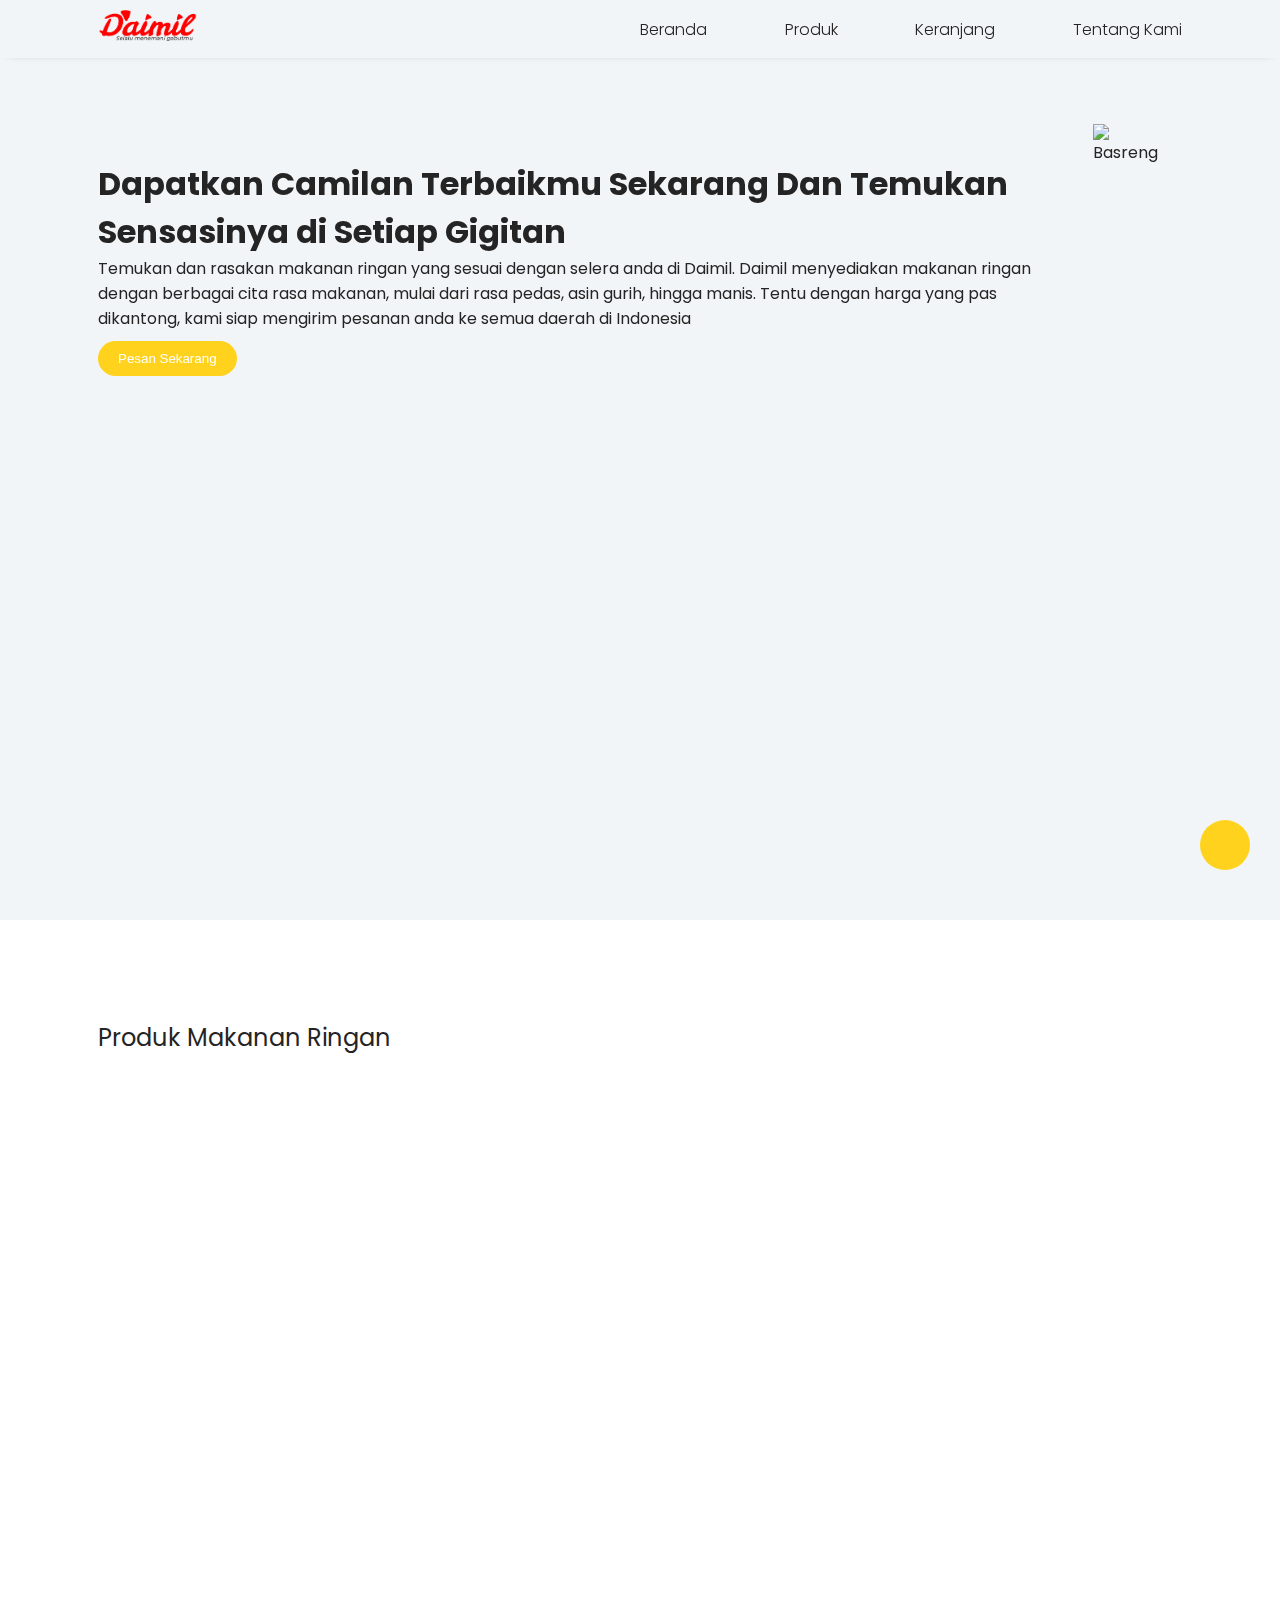
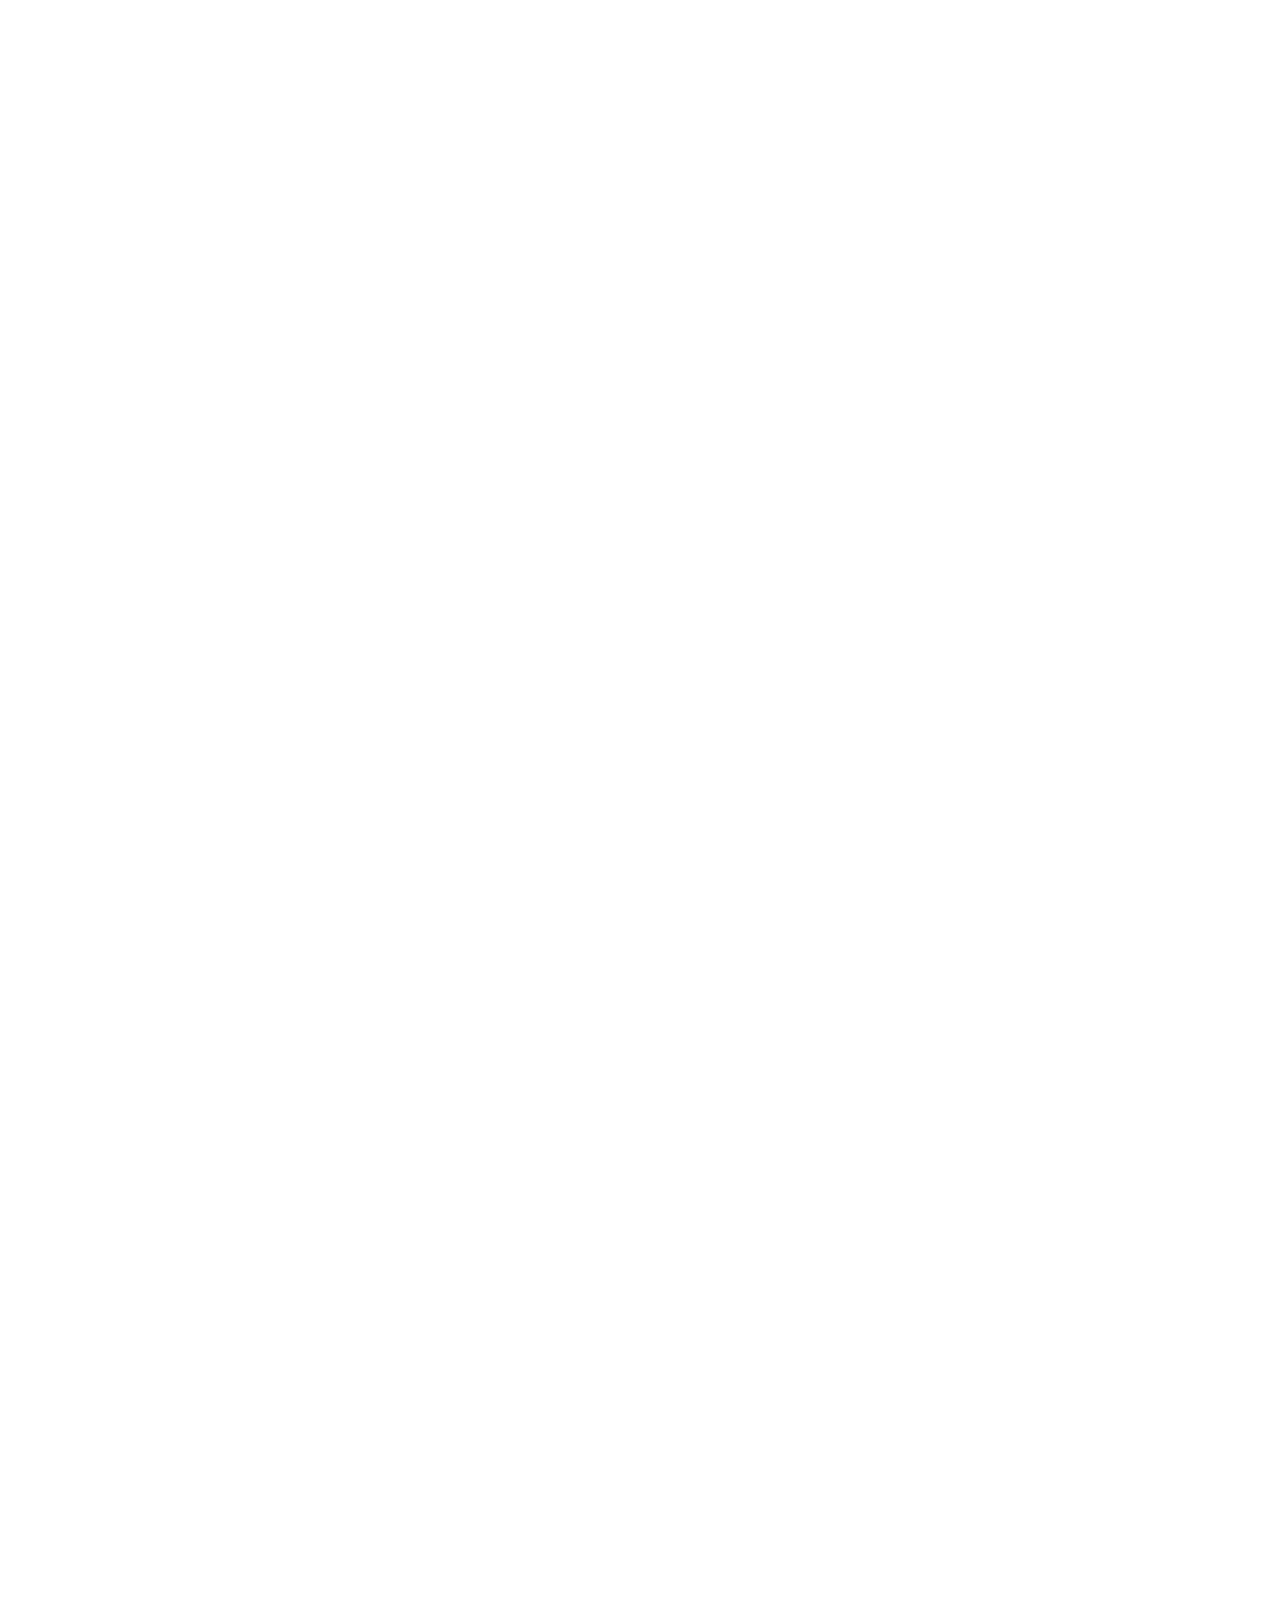
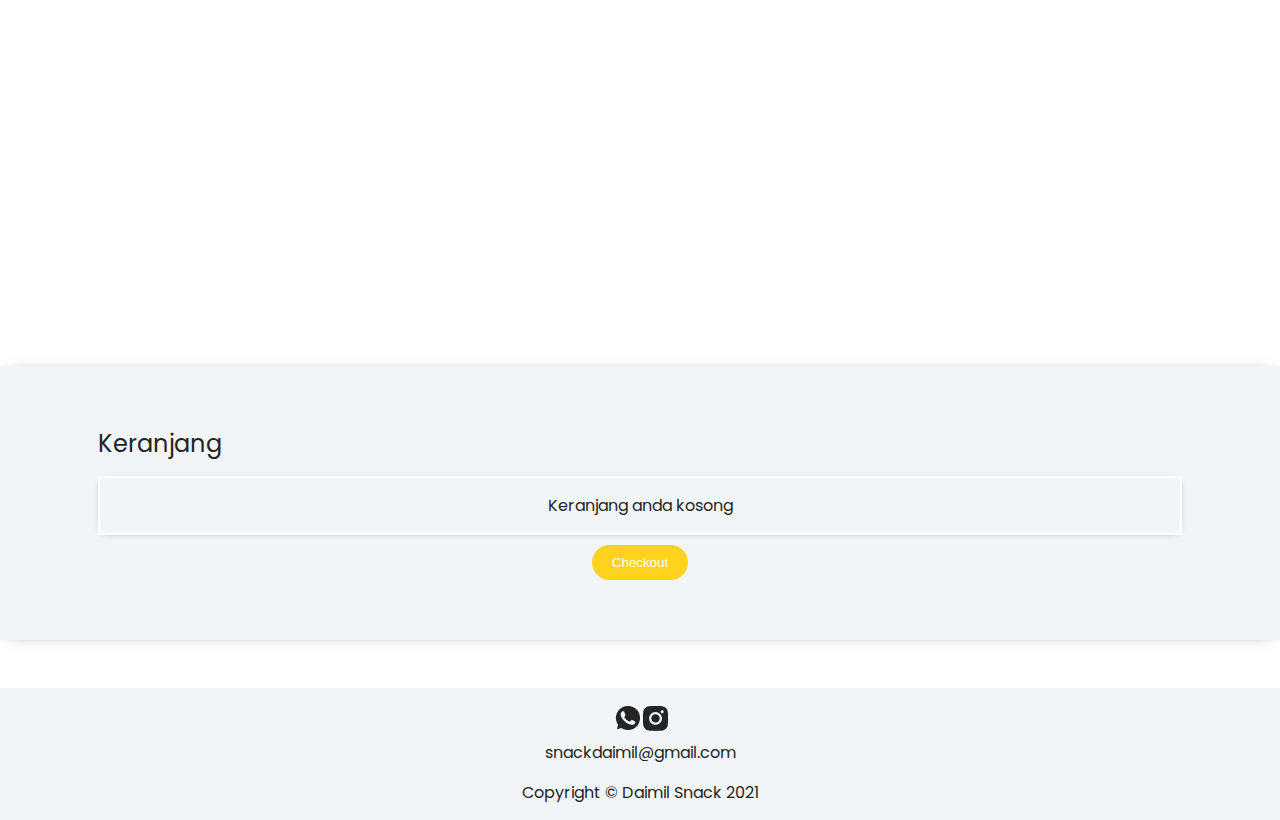
==== commit 5026610e: "add no image" ====
--- a/index.html
+++ b/index.html
@@ -53,9 +53,9 @@
     <div class="products" id="products">
         <h2 class="title">Produk Makanan Ringan</h2>
         <div class="wrap-grid">
-            <div class="grid-item" data-aos="fade-up" data-aos-duration="600">
-                <div class="product-item">
-                    <img src="assets/hero img.png" alt="product">
+            <div class="grid-item badge-ready" data-aos="fade-up" data-aos-duration="600">
+                <div class="product-item">
+                    <img src="assets/udang.png" alt="product">
                     <h3 class="card-title">Cincin Udang</h3>
                     <p class="card-desc">Cincin udang pedas terbuat dari sari udang pilihan dan tepung sagu. Cincin
                         udang
@@ -77,9 +77,9 @@
                     </div>
                 </div>
             </div>
-            <div class="grid-item" data-aos="fade-up" data-aos-duration="700">
-                <div class="product-item">
-                    <img src="assets/hero img.png" alt="product">
+            <div class="grid-item badge-ready" data-aos="fade-up" data-aos-duration="700">
+                <div class="product-item">
+                    <img src="assets/usus.png" alt="product">
                     <h3 class="card-title">Usus Krispi</h3>
                     <p class="card-desc">Usus krispi merupakan olahan usus ayam menjadi keripik. Dengan menggunakan
                         bahan baku usus ayam pilihan yang berkualitas serta dibumbu menggunakan rempah-rempah alami khas
@@ -102,7 +102,7 @@
                     </div>
                 </div>
             </div>
-            <div class="grid-item" data-aos="fade-up" data-aos-duration="800">
+            <div class="grid-item badge-ready" data-aos="fade-up" data-aos-duration="800">
                 <div class="product-item">
                     <img src="assets/basreng ori.png" alt="product">
                     <h3 class="card-title">Bakso Goreng(basreng)</h3>
@@ -127,7 +127,7 @@
                     </div>
                 </div>
             </div>
-            <div class="grid-item" data-aos="fade-up" data-aos-duration="900">
+            <div class="grid-item badge-ready" data-aos="fade-up" data-aos-duration="900">
                 <div class="product-item">
                     <img src="assets/comring.png" alt="product">
                     <h3 class="card-title">Combro Kering(Comring)</h3>
@@ -151,9 +151,9 @@
                     </div>
                 </div>
             </div>
-            <div class="grid-item" data-aos="fade-up" data-aos-duration="1000">
-                <div class="product-item">
-                    <img src="assets/hero img.png" alt="product">
+            <div class="grid-item badge-ready" data-aos="fade-up" data-aos-duration="1000">
+                <div class="product-item">
+                    <img src="assets/no-image.png" alt="product">
                     <h3 class="card-title">Kulit Krispi</h3>
                     <p class="card-desc">Kulit krispi merupakan olahan dari kulit ayam menjadi keripik. Dengan
                         menggunakan bahan baku kulit ayam pilihan yang berkualitas serta dibumbu menggunakan
@@ -176,9 +176,9 @@
                     </div>
                 </div>
             </div>
-            <div class="grid-item" data-aos="fade-up" data-aos-duration="1100">
-                <div class="product-item">
-                    <img src="assets/hero img.png" alt="product">
+            <div class="grid-item badge-ready" data-aos="fade-up" data-aos-duration="1100">
+                <div class="product-item">
+                    <img src="assets/no-image.png" alt="product">
                     <h3 class="card-title">Keripik Setan</h3>
                     <p class="card-desc">Keripik setan terbuat dari singkong yang diiris tipis sehingga saat digigit
                         sangat renyah, terbuat dari singkong pilihan dan dibumbu menggunakan rempah alami khas
@@ -200,7 +200,7 @@
                     </div>
                 </div>
             </div>
-            <div class="grid-item" data-aos="fade-up" data-aos-duration="1200">
+            <div class="grid-item badge-ready" data-aos="fade-up" data-aos-duration="1200">
                 <div class="product-item">
                     <img src="assets/kelereng.png" alt="product">
                     <h3 class="card-title">Snack Kelereng</h3>
@@ -224,9 +224,9 @@
                     </div>
                 </div>
             </div>
-            <div class="grid-item" data-aos="fade-up" data-aos-duration="1300">
-                <div class="product-item">
-                    <img src="assets/hero img.png" alt="product">
+            <div class="grid-item badge-ready" data-aos="fade-up" data-aos-duration="1300">
+                <div class="product-item">
+                    <img src="assets/kripca.png" alt="product">
                     <h3 class="card-title">Keripik Kaca</h3>
                     <p class="card-desc">Keripik kaca atau kripca terbuat dari singkong berkualitas pilihan yang
                         digiling lalu dioven dengan bumbu pilihan terdapat sensasi kencur dan daun jeruk. Keripik kaca
@@ -249,9 +249,9 @@
                     </div>
                 </div>
             </div>
-            <div class="grid-item" data-aos="fade-up" data-aos-duration="1400">
-                <div class="product-item">
-                    <img src="assets/hero img.png" alt="product">
+            <div class="grid-item badge-sold" data-aos="fade-up" data-aos-duration="1400">
+                <div class="product-item">
+                    <img src="assets/no-image.png" alt="product">
                     <h3 class="card-title">Keripik Elod Pedas</h3>
                     <p class="card-desc">Keripik elod merupakan keripik berbahan dasar tepung tapioka dengan tekstur
                         keripik menyerupai keripik kaca. Disajikan dengan rasa pedas yang bikin nagih.</p>
@@ -272,9 +272,9 @@
                     </div>
                 </div>
             </div>
-            <div class="grid-item" data-aos="fade-up" data-aos-duration="1500">
-                <div class="product-item">
-                    <img src="assets/hero img.png" alt="product">
+            <div class="grid-item badge-ready" data-aos="fade-up" data-aos-duration="1500">
+                <div class="product-item">
+                    <img src="assets/no-image.png" alt="product">
                     <h3 class="card-title">Kerupuk Bantat Pedas</h3>
                     <p class="card-desc">Kerupuk bantat merupakan seblak kering versi bantat. Kerupuk bantat dengan
                         bumbu basah dari rempah pilihan dan cabai asli. Disajikan dengan rasa pedas yang bikin nagih</p>
@@ -295,9 +295,9 @@
                     </div>
                 </div>
             </div>
-            <div class="grid-item" data-aos="fade-up" data-aos-duration="1600">
-                <div class="product-item">
-                    <img src="assets/hero img.png" alt="product">
+            <div class="grid-item badge-ready" data-aos="fade-up" data-aos-duration="1600">
+                <div class="product-item">
+                    <img src="assets/no-image.png" alt="product">
                     <h3 class="card-title">Siomay</h3>
                     <p class="card-desc">Siomay pedas adalah siomay versi kering yang terbuat dari bahan bahan pilihan
                         dan dibalut dengan rempah alami khas masakan jawa barat. Tersedia dengan 2 varian rasa yaitu
@@ -319,9 +319,9 @@
                     </div>
                 </div>
             </div>
-            <div class="grid-item" data-aos="fade-up" data-aos-duration="1700">
-                <div class="product-item">
-                    <img src="assets/hero img.png" alt="product">
+            <div class="grid-item badge-ready" data-aos="fade-up" data-aos-duration="1700">
+                <div class="product-item">
+                    <img src="assets/no-image.png" alt="product">
                     <h3 class="card-title">Soes Cokelat</h3>
                     <p class="card-desc">Soes cokelat adalah soes kering mini dengan filling krim coklat. Terbuat dengan
                         bahan bahan berkualitas pilihan dengan kulit soes yang krispi dan renyah dan isinya yang lumer
--- a/style.css
+++ b/style.css
@@ -81,16 +81,26 @@
     border-radius: 2px;
 }
 
-.wrap-icon {
-    display: flex;
-
-    justify-content: space-between;
-    box-sizing: border-box;
-}
-
-
-.wrap-cart i:hover {
-    color: var(--second-color);
+.badge-ready::after {
+    content: "Ready";
+    font-size: 14px;
+    position: absolute;
+    display: block;
+    padding: 5px 10px;
+    background-color: var(--main-color);
+    border-radius: 50px;
+    color: white;
+}
+
+.badge-sold::after {
+    content: "Sold Out";
+    position: absolute;
+    font-size: 14px;
+    display: block;
+    padding: 5px 10px;
+    background-color: var(--second-color);
+    border-radius: 50px;
+    color: white;
 }
 
 .toggle-menu input {
@@ -157,6 +167,7 @@
 .payment input {
     margin: 0;
     padding: 0;
+    opacity: 0;
     -webkit-appearance: none;
     -moz-appearance: none;
     appearance: none;
@@ -524,6 +535,7 @@
         flex-direction: column;
         position: absolute;
         top: 50px;
+        height: 45vh;
         left: -150vw;
         padding: 34px 24px;
         background-color: var(--bg-color);
@@ -538,14 +550,7 @@
         width: 25%;
     }
 
-    .jumbotron::before {
-        content: ' ';
-        background-image: url(assets/flower.png);
-        position: absolute;
-        left: 100px;
-        top: 100px;
-        bottom: 0px;
-    }
+
 
     .jumbotron {
         padding: 24px 24px;
